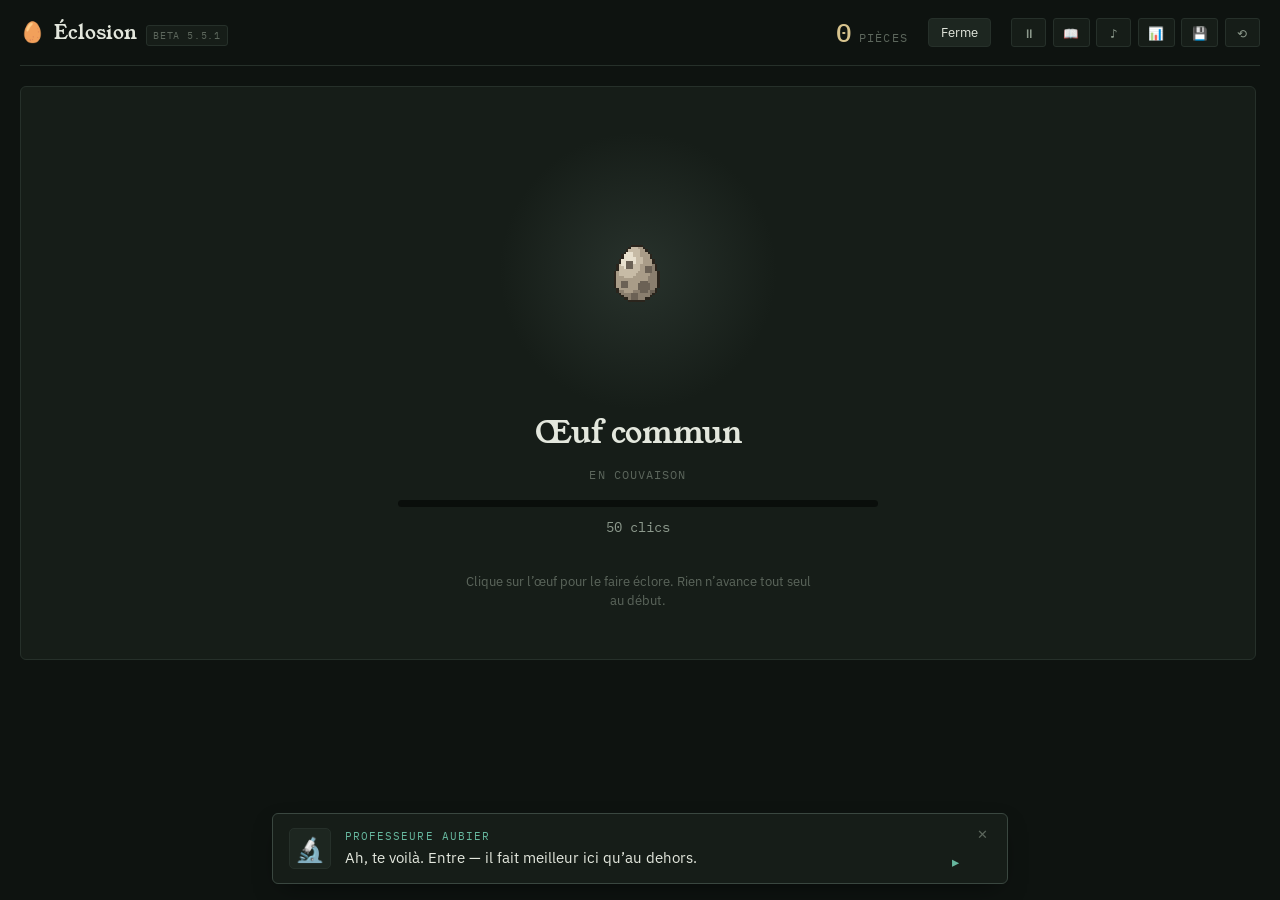
==== index.html @ 4e75d21d "Deux ecrans du mode dev refaits, pour de vrai — beta 5.5.1 Le marchand : l'etal etait un petit encar" ====
<!doctype html>
<html lang="fr">
<head>
<meta charset="utf-8">
<meta name="viewport" content="width=device-width, initial-scale=1">
<meta name="robots" content="noindex, nofollow">
<title>Éclosion</title>
<link rel="icon" href="data:image/svg+xml,<svg xmlns='http://www.w3.org/2000/svg' viewBox='0 0 100 100'><text y='.9em' font-size='90'>🥚</text></svg>">
<link rel="preconnect" href="https://fonts.googleapis.com">
<link rel="preconnect" href="https://fonts.gstatic.com" crossorigin>
<link rel="stylesheet" href="https://fonts.googleapis.com/css2?family=Young+Serif&family=IBM+Plex+Sans:wght@400;500;600&family=IBM+Plex+Mono:wght@400;500&display=swap">
<link rel="stylesheet" href="style.css">
</head>
<body>

<header class="topbar">
  <div class="brand">
    <span class="brand-mark" aria-hidden="true">🥚</span>
    <span class="brand-name">Éclosion</span>
    <span class="brand-version" id="version"></span>
  </div>

  <!-- Le marchand de sable : très visible, doré, à droite de la marque. Il ne paraît que le
       temps de son étal, avec le minuteur avant qu'il reparte. Un clic ouvre les offres. -->
  <button type="button" class="marchand-pastille" id="marchand-pastille" hidden></button>

  <div class="purse">
    <span class="purse-value" id="coins">0</span>
    <span class="purse-label">pièces</span>
    <span class="purse-rente" id="rente" hidden></span>
    <span class="purse-dust" id="hud-poussiere" hidden
          title="Poussière bleue — ce que rend une carte fondue"></span>
    <span class="purse-dust purse-dust-or" id="hud-poussiere-or" hidden
          title="Poussière dorée — ce que rend un chromatique fondu"></span>
  </div>

  <!-- LES DEUX VUES. La collection a quitté la colonne latérale : cent cinquante cases
       n'ont jamais eu leur place dans une colonne de vingt et un rem. -->
  <nav class="onglets" aria-label="Vues">
    <button type="button" class="onglet" data-vue="ferme" aria-pressed="true">Ferme</button>
    <button type="button" class="onglet" data-vue="dex" aria-pressed="false">Encyclopédie</button>
    <button type="button" class="onglet" data-vue="forge" aria-pressed="false" hidden>Forge</button>
    <button type="button" class="onglet" data-vue="ciel" aria-pressed="false" hidden>Constellation</button>
    <button type="button" class="onglet" data-vue="recettes" aria-pressed="false" hidden>Recettes</button>
  </nav>

  <button type="button" id="btn-asc" class="asc-call" hidden>Ascension</button>

  <div class="tools">
    <button type="button" id="btn-pause" class="tool" aria-pressed="false"
            title="Arrêter la ferme — rien ne pousse, rien ne se vend, rien ne couve">⏸</button>
    <!-- La vitesse est un outil de test : réservée au mode développeur, masquée au joueur. -->
    <button type="button" id="btn-speed" class="tool" title="Accélérer le temps (test)" hidden>×1</button>
    <!-- Le mode développeur (?userType=Dev) : outils d'administration, masqué au joueur. -->
    <button type="button" id="btn-dev" class="tool" title="Outils développeur" hidden>🛠</button>
    <button type="button" id="btn-tuto" class="tool" aria-pressed="true"
            title="Mode histoire — l'éteindre montre tout d'un coup, le rallumer rejoue les notes">📖</button>
    <button type="button" id="btn-sound" class="tool" title="Couper le son" aria-pressed="true">♪</button>
    <button type="button" id="btn-stat" class="tool" title="Statistiques">📊</button>
    <button type="button" id="btn-sav" class="tool" title="Sauvegarder ou restaurer la partie">💾</button>
    <button type="button" id="btn-reset" class="tool tool-danger" title="Effacer la partie">⟲</button>
  </div>
</header>

<!-- L'étal du marchand : une page complète, ouverte par la pastille. Trois échanges imagés, deux
     prises possibles. Le marchand et les objets sont des émojis en attendant leurs dessins. -->
<div id="marchand-etal" class="asc marchand" hidden>
  <div class="asc-box marchand-box" role="dialog" aria-modal="true" aria-labelledby="marchand-titre">
    <div class="asc-head">
      <h2 id="marchand-titre"><span class="marchand-emoji" aria-hidden="true">🧞</span> Marchand de sable</h2>
      <button type="button" class="asc-close" id="marchand-close" title="Fermer">✕</button>
    </div>
    <p class="marchand-sous">
      <span id="marchand-reste-achats"></span>
      <span class="marchand-sep">·</span>
      repart dans <span class="marchand-minuteur" id="marchand-minuteur"></span>
    </p>
    <div class="marchand-offres" id="marchand-offres"></div>
    <p class="marchand-pied">Tu ne peux en prendre que deux : la troisième part avec lui.</p>
  </div>
</div>

<div id="offline-note" class="offline-note" hidden></div>
<div id="pause-note" class="pause-note" hidden></div>

<!-- La boîte de dialogue de la professeure. En bas de l'écran, comme il se doit, et
     JAMAIS bloquante : le jeu continue derrière, on peut cliquer son œuf pendant qu'elle
     parle. Un clic n'importe où dans la boîte fait avancer d'une réplique. -->
<div id="dial" class="dial" hidden>
  <div class="dial-boite" id="dial-boite">
    <span class="dial-face" id="dial-face" aria-hidden="true"></span>
    <div class="dial-texte">
      <p class="dial-nom" id="dial-nom"></p>
      <p class="dial-dit" id="dial-dit"></p>
    </div>
    <span class="dial-suite" id="dial-suite" aria-hidden="true">▸</span>
    <button type="button" class="dial-passer" id="dial-passer" title="Passer">✕</button>
  </div>
</div>

<main class="stage-col">

  <section class="stage" aria-labelledby="stage-name">
    <button type="button" class="subject" id="subject">
      <span class="subject-glow" aria-hidden="true"></span>
      <!-- L'ÉTAT DE LA MAIN, dans le coin : combo (avec compteur) ou calme. Laisse passer le
           clic vers la bête, et se cache quand ni l'un ni l'autre n'est actif. -->
      <span class="subject-etat" id="subject-etat" aria-hidden="true" hidden></span>
      <!-- LE FOND DE LA BÊTE EN SCÈNE. Sous le halo et sous la bête, au-dessus de rien d'autre :
           il ne doit pas manger un sprite de 32 px, c'est la contrainte qui lui a donné sa
           forme. Vide et caché tant que la bête n'en a pas. -->
      <span class="fond" id="stage-fond" aria-hidden="true" hidden></span>
      <span class="subject-scale"><span class="subject-glyph" id="stage-glyph">🥚</span></span>
    </button>

    <h1 class="subject-name" id="stage-name">Œuf</h1>
    <p class="subject-meta" id="stage-meta">en couvaison</p>

    <!-- LES TROIS AXES D'UNE BÊTE. Son âge, son niveau et sa taille montent séparément et ne
         s'obtiennent pas de la même façon : une colonne chacun, un intitulé chacun. Avant,
         les trois tenaient dans une seule ligne à points où « enfant énorme » soudait l'âge
         et la taille en un seul mot. -->
    <div class="axes" id="stage-axes" hidden>
      <div class="axe" id="axe-age">
        <span class="axe-nom">âge</span>
        <span class="axe-val" id="axe-age-val"></span>
        <span class="axe-plus" id="axe-age-plus"></span>
      </div>
      <div class="axe" id="axe-niv">
        <span class="axe-nom">niveau</span>
        <span class="axe-val" id="axe-niv-val"></span>
        <span class="axe-plus" id="axe-niv-plus"></span>
      </div>
      <div class="axe" id="axe-taille">
        <span class="axe-nom">taille</span>
        <span class="axe-val" id="axe-taille-val"></span>
        <span class="axe-plus" id="axe-taille-plus"></span>
      </div>
    </div>

    <!-- LE BONHEUR de la bête en scène, et la frénésie qu'elle offre. Une ligne, pas une
         colonne : ce n'est pas un quatrième axe de sa valeur, c'est ce qu'il y a entre elle
         et toi. -->
    <div class="joie" id="stage-joie" hidden>
      <span class="joie-coeur" aria-hidden="true">♥</span>
      <span class="joie-nom">bonheur</span>
      <span class="joie-bar"><i id="joie-fill"></i></span>
      <span class="joie-n" id="joie-n"></span>
      <span class="joie-fren" id="joie-fren" hidden></span>
    </div>

    <div class="stage-bar" role="presentation"><i id="stage-fill"></i></div>
    <!-- La barre ne remplit pas toujours le même axe : l'étiquette dit lequel. -->
    <p class="timer-ligne">
      <span class="timer-axe" id="timer-axe" hidden></span>
      <span class="stage-timer" id="stage-timer"></span>
    </p>
    <p class="stage-boost" id="stage-boost"></p>

    <div class="stage-acts" id="stage-acts"></div>
    <p class="stage-hint" id="stage-hint"></p>
  </section>

  <section class="strip-wrap" aria-label="Tes œufs et tes créatures">
    <div class="strip-groupe">
      <div class="strip-titre">
        <h2>Enclos</h2>
        <span id="compte-pen"></span>
        <div class="strip-tri" id="strip-tri">
          <span class="strip-tri-mot">trier</span>
          <div class="tri" id="tri" role="group" aria-label="Ordre de l’enclos">
            <button type="button" class="tri-opt" data-tri="arrivee">arrivée</button>
            <button type="button" class="tri-opt" data-tri="rarete">rareté</button>
            <button type="button" class="tri-opt" data-tri="age">âge</button>
          </div>
        </div>
      </div>
      <div class="strip" id="strip-pen"></div>
    </div>

    <div class="strip-groupe">
      <div class="strip-titre">
        <h2>Couvaison</h2>
        <span id="compte-incub"></span>
        <!-- IL VIT SUR LA BANDE DE COUVAISON, pas dans la boutique : c'est l'ordre de la FILE
             qu'il règle — lequel des œufs en réserve part le premier quand une case se libère.
             Le mettre en boutique aurait été le ranger avec ce qu'on achète, alors qu'il parle
             de ce qui attend. Même place et même forme que le tri de l'enclos. -->
        <div class="strip-tri" id="strip-tri-oeuf">
          <span class="strip-tri-mot">trier</span>
          <div class="tri" id="tri-oeuf" role="group" aria-label="Ordre de la file des œufs">
            <button type="button" class="tri-opt" data-tri="arrivee">arrivée</button>
            <button type="button" class="tri-opt" data-tri="rarete">rareté</button>
          </div>
        </div>
      </div>
      <div class="strip" id="strip-incub"></div>
    </div>

    <p class="strip-meta" id="strip-meta" hidden></p>
  </section>

  <!-- L'album vit sous les enclos, pas dans la colonne latérale : c'est le prolongement de la
       ferme — ce que les bêtes deviennent — et non un réglage qu'on consulte une fois. -->
  <section class="panel panel-album" id="panel-album" hidden>
    <div class="panel-head">
      <button type="button" class="panel-plier" data-plie="album"><span class="plier">▾</span>
        <h2>Album</h2></button>
      <span class="panel-meta" id="album-meta"></span>
    </div>
    <p class="panel-intro" id="album-intro"></p>
    <div class="album" id="album"></div>
  </section>

  <p class="foot" id="foot">Prototype jetable — sauvegarde locale, aucun compte, aucun serveur.
     <b>Barre espace</b> pour cliquer sans la souris. Les créatures sont des emoji en
     attendant les vrais dessins.</p>

</main>

<aside class="side">

  <section class="panel" id="panel-boutique">
    <div class="panel-head">
      <button type="button" class="panel-plier" data-plie="boutique"><span class="plier">▾</span>
        <h2>Boutique</h2></button>
    </div>
    <ul class="shop" id="shop"></ul>
  </section>

  <section class="panel" id="panel-autos">
    <div class="panel-head">
      <button type="button" class="panel-plier" data-plie="autos"><span class="plier">▾</span>
        <h2>Améliorations</h2></button>
      <div class="tri" id="achat" role="group" aria-label="Combien de niveaux acheter d’un coup">
        <button type="button" class="tri-opt" data-achat="1">×1</button>
        <button type="button" class="tri-opt" data-achat="10">×10</button>
        <button type="button" class="tri-opt" data-achat="100">×100</button>
        <button type="button" class="tri-opt" data-achat="max">max</button>
      </div>
    </div>
    <ul class="shop" id="autos"></ul>
  </section>

  <!-- LES PRIMES. Des achats uniques, en petites cases : elles s'allument dès qu'on a de
       quoi, et ne disent jamais deux fois la même chose. -->
  <section class="panel" id="panel-primes" hidden>
    <div class="panel-head">
      <button type="button" class="panel-plier" data-plie="primes"><span class="plier">▾</span>
        <h2>Primes</h2></button>
      <span id="primes-meta"></span>
      <button type="button" class="primes-voir" id="primes-voir" aria-pressed="false"></button>
    </div>
    <div class="primes" id="primes"></div>
    <p class="primes-vide" id="primes-vide" hidden></p>
    <!-- LA FAVEUR EN ATTENTE. Une seule rangée, sous la grille : trois cartes ne tiennent pas
         dans une case de quatre centimètres, et le tirage n'est pas une prime de plus — il ne
         s'épuise jamais, donc il ne doit pas occuper une des cinq places. -->
    <button type="button" class="faveur-mise" id="faveur-mise" hidden></button>
  </section>

  <!-- LA PENSION. Deux bêtes désignées, une attente, un œuf. Les parents gardent leur enclos
       et cessent de rapporter : c'est là qu'est le prix. -->
  <section class="panel" id="panel-pension" hidden>
    <div class="panel-head">
      <button type="button" class="panel-plier" data-plie="pension"><span class="plier">▾</span>
        <h2>Pension</h2></button>
    </div>
    <div class="pension" id="pension"></div>
  </section>

  <section class="panel" id="panel-reglages" hidden>
    <div class="panel-head">
      <button type="button" class="panel-plier" data-plie="reglages"><span class="plier">▾</span>
        <h2>Réglages de la ferme</h2></button>
    </div>

    <div class="config" id="cfg-acheteur" hidden>
      <p class="config-step"><span class="step-n">1</span> L'acheteur remplit</p>
      <div class="cond" id="reg-acheteur"></div>
    </div>

    <div class="config" id="cfg-evolution" hidden>
      <p class="config-step"><span class="step-n">2</span> L'évolution fait monter</p>
      <div class="cond" id="reg-evolution"></div>
    </div>

    <div class="config" id="cfg-marchand" hidden>
      <p class="config-step"><span class="step-n">3</span> Le marchand vend</p>
      <div class="cond" id="reg-vente"></div>

      <div class="cond-bloc" id="cond-taille" hidden>
        <div class="cond" id="reg-taille"></div>
      </div>

    </div>
  </section>

</aside>

<!-- L'ENCYCLOPÉDIE, en pleine page. À gauche une carte par lignée, à droite la fiche de celle
     qu'on regarde : on ne quitte plus la liste pour lire, et on ne perd plus sa place. -->
<section id="vue-dex" class="dex" hidden aria-label="Encyclopédie">
  <div class="dex-liste">
    <div class="dex-tete">
      <span class="dex-meta" id="coll-meta"></span>
      <div class="dex-filtres" id="dex-filtres"></div>
    </div>
    <div class="collection" id="collection"></div>
  </div>
  <div class="dex-fiche">
    <h2 id="ency-title"></h2>
    <p class="sav-dit" id="ency-dit"></p>
    <div class="ency" id="ency"></div>
  </div>
</section>

<!-- L'ATELIER DE FORGE, en pleine page. Un groupe par mariage possible : ce qui entre à
     gauche, ce qui sort à droite, le prix sur le bouton. Six cartes côte à côte n'entrent pas
     dans une colonne de vingt et un rem — c'est la même raison qui a sorti l'encyclopédie. -->
<section id="vue-forge" class="forge" hidden aria-label="Atelier de forge">
  <div class="forge-tete">
    <h2>L'atelier de forge</h2>
    <p class="forge-dit" id="forge-dit"></p>
    <!-- Deux poussières : la bleue, tout-venant, et la dorée, celle des chromatiques. -->
    <div class="forge-poussieres">
      <span class="forge-poussiere" id="forge-poussiere" title="Poussière bleue — ce que rend une carte fondue"></span>
      <span class="forge-poussiere forge-poussiere-or" id="forge-poussiere-or" title="Poussière dorée — ce que rend un chromatique fondu"></span>
    </div>
  </div>
  <!-- Le plan de travail n'existe qu'une fois une carte désignée : trois places, une flèche,
       et ce qui sortira. Il montre le résultat AVANT de le fabriquer — une teinte se dilue
       dans une fusion, et rien ne se défait. -->
  <div class="forge-plan" id="forge-plan" hidden></div>
  <div class="forge-grille" id="forge-grille"></div>
</section>

<!-- UN CARREFOUR. Trois routes côte à côte, et un moment où le jeu s'arrête pour demander :
     une prime à choix n'entre pas dans une case de la grille des cinq. -->
<div id="carrefour" class="asc" hidden>
  <div class="asc-box carrefour-box" role="dialog" aria-modal="true" aria-labelledby="carrefour-titre">
    <div class="asc-head">
      <h2 id="carrefour-titre"></h2>
      <button type="button" class="asc-close" id="carrefour-close" title="Plus tard">✕</button>
    </div>
    <p class="asc-jalon" id="carrefour-dit"></p>
    <div class="carrefour-routes" id="carrefour-routes"></div>
  </div>
</div>

<!-- LA CONSTELLATION. Le tronc à gauche, en colonne : c'est un chemin, il se lit de bas en
     haut. Les branches à droite, chacune s'ouvrant au rang qu'elle demande. -->
<section id="vue-ciel" class="ciel" hidden aria-label="Constellation">
  <div class="ciel-tete">
    <h2>La constellation</h2>
    <span class="ciel-jetons" id="ciel-jetons"></span>
    <!-- LA REPRISE. Elle ne rend pas les choix gratuits, elle les rend révisables : on retrouve
         ses jetons à l'unité près et tous les nœuds redeviennent à prendre. -->
    <button type="button" class="ciel-reprendre" id="ciel-reprendre" hidden></button>
  </div>
  <!-- L'ARBRE ET SA CARTE. Chaque nœud de branche s'accroche au tronc EXACTEMENT au rang qu'il
       exige : la géométrie porte la règle, et « La pension demande le rang 8 » se voit avant de
       se lire. Un clic sur une étoile ne l'achète pas — il ouvre la carte, à côté, qui dit ce
       qu'elle fait et propose de la prendre. Une dépense définitive ne se prend pas d'un doigt
       qui glissait. -->
  <div class="ciel-plan">
    <div class="ciel-arbre" id="ciel-arbre"></div>
    <aside class="ciel-carte" id="ciel-carte" hidden aria-label="Détail de l’étoile">
      <button type="button" class="ciel-carte-x" id="ciel-carte-x" title="Fermer">✕</button>
      <div class="ciel-carte-tete">
        <span class="ciel-carte-glyphe" id="ciel-carte-glyphe"></span>
        <h3 class="ciel-carte-nom" id="ciel-carte-nom"></h3>
        <p class="ciel-carte-axe" id="ciel-carte-axe"></p>
      </div>
      <p class="ciel-carte-dit" id="ciel-carte-dit"></p>
      <p class="ciel-carte-effet" id="ciel-carte-effet" hidden></p>
      <div class="ciel-carte-pied">
        <span class="ciel-carte-prix" id="ciel-carte-prix"></span>
        <button type="button" class="ciel-carte-prendre" id="ciel-carte-prendre"></button>
      </div>
    </aside>
  </div>
  <!-- LE PIED D'ASCENSION. Il ne paraît qu'au saut, ouvert par le bouton Ascension : c'est là
       qu'on dépense ses jetons dans la constellation, et que Ascensionner réinitialise la ferme.
       Hors du saut, la vue n'est qu'une consultation. -->
  <div class="ciel-asc" id="ciel-asc" hidden>
    <p class="ciel-asc-dit" id="ciel-asc-dit"></p>
    <button type="button" class="ciel-asc-go" id="ciel-asc-go">Ascensionner</button>
  </div>
</section>

<!-- LE CARNET DES RECETTES, en pleine page. Il n'apparaît qu'avec la première recette apprise,
     et ne montre que les acquises — jamais un total ni une case vide, qui trahiraient qu'il en
     reste. Chaque entrée dit le couple et les chances ; la créature au bout ne se montre que si
     on l'a déjà découverte. -->
<section id="vue-recettes" class="recettes" hidden aria-label="Carnet des recettes">
  <div class="recettes-tete">
    <h2>Le carnet des recettes</h2>
    <p class="recettes-dit" id="recettes-dit"></p>
  </div>
  <div class="recettes-liste" id="recettes-liste"></div>
</section>

<!-- L'ascension n'a plus d'écran à elle : le bouton Ascension ouvre la constellation en mode
     saut (voir #vue-ciel et son pied #ciel-asc). On n'y choisit plus de créatures — on y investit
     ses jetons, puis on valide. -->

<!-- LES STATISTIQUES. Le contenu se fabrique en JS depuis une table : ajouter un compteur
     est une ligne, et la mise en page suit toute seule. -->
<div id="statistiques" class="asc" hidden>
  <div class="asc-box" role="dialog" aria-modal="true" aria-labelledby="stat-title">
    <div class="asc-head">
      <h2 id="stat-title">Statistiques</h2>
      <button type="button" class="asc-close" id="stat-close" title="Fermer">✕</button>
    </div>
    <p class="sav-dit">Ces compteurs comptent la vie de ce fichier, pas la partie en cours :
      l’ascension efface la ferme, jamais la mémoire.</p>
    <div class="stats" id="stats"></div>

    <div class="stats-titre stats-titre-tro">
      <span>Trophées</span><span class="trophees-meta" id="trophees-meta"></span>
    </div>
    <p class="sav-dit">Certains disent où va le jeu. Les autres ne se voient qu’une fois
      décrochés — les annoncer les tuerait.</p>
    <div class="trophees" id="trophees"></div>
  </div>
</div>

<!-- LA SAUVEGARDE. La partie ne vit que dans le stockage local d'un navigateur : la vider,
     changer de machine ou ouvrir en navigation privée l'efface sans retour, et c'est la seule
     catastrophe du jeu qui ne se rattrape pas. Cet écran est le seul qui la répare. -->
<div id="sauvegarde" class="asc" hidden>
  <div class="asc-box" role="dialog" aria-modal="true" aria-labelledby="sav-title">
    <div class="asc-head">
      <h2 id="sav-title">Sauvegarde</h2>
      <button type="button" class="asc-close" id="sav-close" title="Fermer">✕</button>
    </div>

    <section class="asc-sec">
      <h3>Garder une copie</h3>
      <p class="sav-dit">Ta partie ne vit que dans ce navigateur. Vider ses données, changer de
        machine ou l’ouvrir en navigation privée l’efface sans retour.</p>
      <p class="sav-resume" id="sav-etat"></p>
      <div class="sav-actes">
        <button type="button" class="asc-go" id="sav-fichier">Télécharger le fichier</button>
        <button type="button" class="sav-second" id="sav-copier">Copier le texte</button>
      </div>
    </section>

    <section class="asc-sec">
      <h3>Restaurer</h3>
      <p class="asc-warn">⚠ Remplace ta partie actuelle, qui sera perdue.</p>
      <div class="sav-actes">
        <input type="file" id="sav-choix" accept=".json,application/json">
      </div>
      <p class="sav-dit">…ou colle ici le texte d’une sauvegarde :</p>
      <textarea id="sav-colle" class="sav-colle" rows="3" spellcheck="false"></textarea>
      <!-- Ce que le fichier contient, AVANT d'écraser quoi que ce soit : c'est la seule
           protection contre la restauration du mauvais fichier. -->
      <p class="sav-resume" id="sav-resume"></p>
      <div class="sav-actes">
        <button type="button" class="asc-go" id="sav-go" disabled>Restaurer</button>
      </div>
    </section>
  </div>
</div>

<!-- ── LE PANNEAU DÉVELOPPEUR ── outils d'administration, ouvert par le bouton 🛠 en mode dev -->
<div id="dev-panel" class="asc" hidden>
  <div class="asc-box" role="dialog" aria-modal="true" aria-labelledby="dev-title">
    <div class="asc-head">
      <h2 id="dev-title">🛠 Outils développeur</h2>
      <button type="button" class="asc-close" id="dev-close" title="Fermer">✕</button>
    </div>

    <section class="asc-sec">
      <h3>Ascension</h3>
      <p class="sav-dit">Créditer des jetons pour tester la constellation, ou récupérer ceux déjà investis.</p>
      <div class="sav-actes">
        <button type="button" class="sav-second" id="dev-jetons-10">+10 jetons</button>
        <button type="button" class="sav-second" id="dev-jetons-100">+100 jetons</button>
        <button type="button" class="asc-go" id="dev-jetons-rendre">Récupérer les jetons investis</button>
      </div>
    </section>

    <section class="asc-sec">
      <h3>Marchand de sable</h3>
      <p class="sav-dit">Le faire venir tout de suite pour tester ses offres, ou le renvoyer.</p>
      <div class="sav-actes">
        <button type="button" class="asc-go" id="dev-marchand-venir">Faire venir</button>
        <button type="button" class="sav-second" id="dev-marchand-partir">Renvoyer</button>
      </div>
    </section>

    <section class="asc-sec">
      <h3>Sauvegarde</h3>
      <p class="sav-dit">Voir et modifier champ par champ ce qui est stocké dans le localStorage.</p>
      <div class="sav-actes">
        <button type="button" class="asc-go" id="dev-save-ouvrir">Ouvrir l’éditeur de sauvegarde</button>
      </div>
    </section>
  </div>
</div>

<!-- ── L'ÉDITEUR DE SAUVEGARDE ── un écran à champs, ouvert depuis le panneau développeur -->
<div id="dev-save-panel" class="asc" hidden>
  <div class="asc-box dev-save-box" role="dialog" aria-modal="true" aria-labelledby="dev-save-title">
    <div class="asc-head">
      <h2 id="dev-save-title">💾 Éditeur de sauvegarde</h2>
      <button type="button" class="asc-close" id="dev-save-close" title="Fermer">✕</button>
    </div>
    <p class="asc-warn">⚠ « Appliquer » écrit ces champs dans le localStorage et recharge la page.</p>

    <div class="champ-ajout">
      <input type="text" id="dev-champ-cle" class="champ-cle-saisie" placeholder="nom du champ" spellcheck="false">
      <button type="button" class="sav-second" id="dev-champ-ajouter">Ajouter un champ</button>
    </div>

    <div id="dev-save-champs" class="dev-save-champs"></div>

    <p class="sav-resume" id="dev-editeur-etat"></p>
    <div class="sav-actes">
      <button type="button" class="sav-second" id="dev-editeur-relire">Relire depuis le jeu</button>
      <button type="button" class="asc-go" id="dev-editeur-appliquer">Appliquer</button>
    </div>
  </div>
</div>

<div id="fx" class="fx" aria-hidden="true"></div>

<script src="constantes.js"></script>
<script src="game.js"></script>
</body>
</html>
---- style.css ----
/* Éclosion — jalon 0
   Thème unique assumé : la pièce d'incubation. Sombre, chaud aux endroits vivants.
   L'écran a un seul sujet à la fois — l'animal — et tout le reste lui laisse la place. */

:root {
  --ground:   #0E1310;
  --surface:  #161D18;
  --raised:   #1D2620;
  --sunken:   #0A0E0B;
  --ink:      #E3E7DD;
  --soft:     #8C998C;
  --faint:    #5C665C;
  --rule:     #26302A;
  --rule-hi:  #3A4740;
  /* L'or est RÉSERVÉ aux mythiques et aux prodiges. S'en servir pour une jauge ou un prix
     viderait le code de rareté de son sens — c'est ce qui se passait. */
  --amber:    #E4A63E;
  --amber-dim:#5A4218;
  --coin:     #D8C48E;   /* la monnaie : chaude, mais ce n'est pas l'or des mythiques */
  --good:     #79B36A;   /* une vente rentable */
  --accent:   #66B79E;   /* progression, sélection, focus — le vert de la vie */
  --jade:     #66B79E;
  --jade-dim: #1B3A32;
  --red:      #C9705C;

  /* la hiérarchie des lignées : neutre, bleu, violet, or, lumière.
     La merveilleuse ne prend pas une couleur de plus : elle prend la seule chose qui soit
     au-dessus de l’or sur un fond sombre, la clarté. C’est aussi la seule dont le nom porte
     un halo — le rang le plus haut du jeu ne se lit pas, il se voit. */
  --r-commune:     #8C998C;
  --r-rare:        #6BA4D8;
  --r-epique:      #B07BD8;
  --r-mythique:    #E4A63E;
  --r-merveilleuse:#F6F1E3;

  --f-ui:   "IBM Plex Sans", "Segoe UI", system-ui, sans-serif;
  --f-num:  "IBM Plex Mono", "Cascadia Mono", Consolas, monospace;
  --f-name: "Young Serif", Georgia, serif;
}

* { box-sizing: border-box; }

/* Une classe qui pose `display` bat la règle `[hidden]` du navigateur, et l'élément reste
   visible alors que le JS le croit caché. C'est ce qui affichait l'écran d'ascension
   par-dessus tout le jeu en permanence, et le réglage de taille sans mangeoire. Un `hidden`
   doit cacher, quelle que soit la classe posée à côté. */
[hidden] { display: none !important; }

/* RIEN N'EST SÉLECTIONNABLE. Un clicker se martèle : deux clics rapides au même endroit
   surlignaient le texte en bleu, et un glisser sur une carte de l'album attrapait sa
   légende au lieu de la carte. Il n'y a rien à copier dans ce jeu.

   Le contour de focus, lui, reste — c'est la seule façon de jouer au clavier, et il ne
   s'affiche qu'au clavier grâce à :focus-visible. */
html {
  -webkit-user-select: none;
  user-select: none;
  -webkit-tap-highlight-color: transparent;
}

body {
  margin: 0;
  min-height: 100vh;
  background: var(--ground);
  color: var(--ink);
  font-family: var(--f-ui);
  font-size: 15px;
  line-height: 1.55;
  -webkit-font-smoothing: antialiased;

  /* Mise en page « application » : le document ne défile pas, seules les deux colonnes
     défilent en interne. Sans ça, la barre espace fait défiler la page au lieu de cliquer —
     ce qui rend le martèlement au clavier impraticable. */
  height: 100vh;
  overflow: hidden;
  display: grid;
  grid-template-columns: minmax(0, 1fr) 21rem;
  /* Une rangée par bandeau. Ils partageaient la case `note`, et la grille — contrairement à
     une colonne flex — laisse volontiers deux éléments se superposer : la note ambre du
     tutoriel recouvrait entièrement le résumé d'absence, qui est pourtant la seule trace de
     ce qui s'est passé pendant des heures. Une rangée dont l'élément est `hidden` reste à
     zéro, donc rien ne bouge quand un seul des deux bandeaux est là. */
  grid-template-rows: auto auto minmax(0, 1fr);
  grid-template-areas:
    "top  top"
    "note note"
    "main side";
  gap: 0 1.5rem;
  padding: 0 1.25rem 1rem;
}

@media (max-width: 62rem) {
  body {
    height: auto;
    overflow: visible;
    grid-template-columns: minmax(0, 1fr);
    grid-template-rows: none;
    grid-template-areas: "top" "note" "main" "side";
    padding-bottom: 2rem;
  }
  .stage-col, .side { overflow: visible; }
}

/* ── LES ÉCRANS BAS ────────────────────────────────────────────────────────────
   La seule rupture existante regardait la LARGEUR, alors qu'un portable est large et bas :
   1366 × 768 tient les deux colonnes sans peine et manque de deux cents pixels en hauteur.
   Ce qui déborde n'est donc pas la grille, c'est la scène — l'œuf seul y prend un quart de
   l'écran — et la colonne latérale, qui empile six panneaux.

   Deux crans, et rien qui disparaisse sans raison : on resserre les marges et on rétrécit le
   sujet, qui est le seul élément dont la taille est arbitraire. Le texte, lui, ne bouge
   qu'au second cran. */
@media (max-height: 52rem) {
  body { padding: 0 1rem 0.6rem; }
  .topbar { padding: 0.5rem 0; gap: 0.9rem; }
  .purse-value { font-size: 1.25rem; }
  .stage-col, .side { padding-top: 0.75rem; gap: 0.75rem; }
  .stage { padding: 1.1rem 1.25rem 0.9rem; gap: 0.45rem; }
  .subject { min-height: clamp(6.5rem, 20vh, 11rem); }
  .subject-glow { width: clamp(7rem, 22vh, 12rem); }
  .subject-name { font-size: clamp(1.15rem, 3vw, 1.5rem); }
  .strip-wrap { padding: 0.65rem 0.8rem 0.55rem; gap: 0.6rem; }
  .strip { max-height: 9rem; }
  .panel { padding: 0.7rem 0.85rem 0.8rem; }
  .panel-head { padding-bottom: 0.45rem; margin-bottom: 0.6rem; }
  .foot { display: none; }        /* du texte sur le prototype, pas sur le jeu */
}

@media (max-height: 40rem) {
  .stage { padding: 0.7rem 1rem 0.6rem; gap: 0.35rem; }
  .subject { min-height: clamp(5rem, 16vh, 8rem); }
  .subject-glow { width: clamp(5.5rem, 18vh, 9rem); }
  .subject-name { font-size: 1.15rem; }
  .stage-boost, .stage-hint { font-size: 0.68rem; }
  .axe { padding: 0.35rem 0.25rem 0.4rem; }
  .strip { max-height: 6.5rem; }
  .stage-acts { margin-top: 0.35rem; }
}

/* ── barre du haut ───────────────────────────── */
.topbar {
  grid-area: top;
  position: sticky;
  top: 0;
  z-index: 20;
  background: var(--ground);
  border-bottom: 1px solid var(--rule);
  display: flex;
  align-items: center;
  gap: 1.25rem;
  padding: 0.8rem 0;
  flex-wrap: wrap;
}
.brand { display: flex; align-items: baseline; gap: 0.55rem; }
.brand-mark { font-size: 1.25rem; line-height: 1; }
.brand-name { font-family: var(--f-name); font-size: 1.2rem; }
.brand-version {
  font-family: var(--f-num); font-size: 0.62rem; letter-spacing: 0.08em;
  text-transform: uppercase; color: var(--faint);
  background: var(--surface); border: 1px solid var(--rule); border-radius: 3px;
  padding: 0.12rem 0.4rem; white-space: nowrap;
}
.purse { margin-left: auto; display: flex; align-items: baseline; gap: 0.45rem; }
.purse-value {
  font-family: var(--f-num); font-size: 1.6rem; font-weight: 500;
  color: var(--coin); font-variant-numeric: tabular-nums;
}
.purse-label {
  font-family: var(--f-num); font-size: 0.72rem; text-transform: uppercase;
  letter-spacing: 0.1em; color: var(--faint);
}
/* la rente : discrète, mais de la couleur des pièces — c'est bien de l'argent qui tombe */
.purse-rente {
  font-family: var(--f-num); font-size: 0.8rem;
  color: var(--coin); opacity: 0.75; font-variant-numeric: tabular-nums;
}
/* les deux poussières, toujours lisibles : la bleue à sa teinte, la dorée à l'ambre des prodiges */
.purse-dust {
  font-family: var(--f-num); font-size: 0.8rem;
  color: var(--soft); font-variant-numeric: tabular-nums;
}
.purse-dust-or { color: var(--amber); }

/* ── LE MARCHAND DE SABLE ── une pastille dorée, impossible à manquer, à droite de la marque */
.marchand-pastille {
  margin-left: 0.6rem; font-family: var(--f-num); font-size: 0.82rem; font-weight: 600;
  color: #201705; background: var(--amber); border: 1px solid var(--amber);
  border-radius: 999px; padding: 0.2rem 0.7rem; cursor: pointer; white-space: nowrap;
  box-shadow: 0 0 12px rgba(228, 166, 62, 0.5); animation: marchand-halo 2s ease-in-out infinite;
}
.marchand-pastille:hover { filter: brightness(1.08); }
@keyframes marchand-halo {
  0%, 100% { box-shadow: 0 0 8px rgba(228, 166, 62, 0.4); }
  50%      { box-shadow: 0 0 16px rgba(228, 166, 62, 0.7); }
}
/* La page du marchand — une modale (.asc) bordée d'ambre, avec une carte imagée par échange */
.marchand-box { border-color: var(--amber); max-width: 34rem; }
.marchand-emoji { font-size: 1.3rem; }
.marchand .asc-head h2 { color: var(--amber); display: flex; align-items: center; gap: 0.5rem; }
.marchand-sous {
  margin: 0 0 0.4rem; font-family: var(--f-num); font-size: 0.78rem; color: var(--soft);
  font-variant-numeric: tabular-nums;
}
.marchand-sep { opacity: 0.5; margin: 0 0.35rem; }
.marchand-minuteur { color: var(--amber); }
.marchand-offres { display: flex; flex-direction: column; gap: 0.6rem; margin-top: 0.4rem; }
.marchand-offre {
  display: grid; grid-template-columns: 1fr auto 1fr; align-items: center; gap: 0.6rem;
  background: var(--sunken); border: 1px solid var(--rule); border-radius: 6px;
  padding: 0.7rem 1rem; cursor: pointer;
}
.marchand-offre:hover:not(:disabled) { border-color: var(--amber); }
.marchand-offre:disabled { opacity: 0.4; cursor: default; }
.marchand-offre.pris { opacity: 0.5; }
.echange-cote { display: flex; align-items: center; gap: 0.45rem; }
.echange-cote.paie  { justify-content: flex-end; color: var(--soft); }
.echange-cote.gagne { justify-content: flex-start; color: var(--ink); font-weight: 600; }
.echange-icone { font-size: 1.5rem; line-height: 1; }
.echange-montant { font-family: var(--f-num); font-size: 1rem; font-variant-numeric: tabular-nums; }
.echange-fleche { font-size: 1.2rem; color: var(--amber); }
.marchand-pied { margin: 0.9rem 0 0; font-size: 0.72rem; color: var(--faint); font-style: italic; }

/* L'éditeur de sauvegarde — un champ par clé : nom, valeur éditable, retrait */
.dev-save-box { max-width: 40rem; }
.champ-ajout { display: flex; gap: 0.5rem; margin: 0.6rem 0; }
.champ-cle-saisie {
  flex: 1; font-family: var(--f-num); font-size: 0.85rem; color: var(--ink);
  background: var(--sunken); border: 1px solid var(--rule); border-radius: 4px; padding: 0.4rem 0.6rem;
}
.dev-save-champs { display: flex; flex-direction: column; gap: 0.4rem; max-height: 50vh; overflow-y: auto; }
.champ-save { display: grid; grid-template-columns: 9rem 1fr auto; gap: 0.5rem; align-items: start; }
.champ-save.gros { align-items: stretch; }
.champ-cle {
  font-family: var(--f-num); font-size: 0.82rem; color: var(--amber);
  padding-top: 0.45rem; word-break: break-word;
}
.champ-val {
  font-family: var(--f-num); font-size: 0.85rem; color: var(--ink);
  background: var(--sunken); border: 1px solid var(--rule); border-radius: 4px; padding: 0.4rem 0.6rem;
  width: 100%; box-sizing: border-box; font-variant-numeric: tabular-nums; resize: vertical;
}
.champ-retirer {
  font-size: 0.8rem; color: var(--faint); background: none; border: 1px solid var(--rule);
  border-radius: 4px; padding: 0.3rem 0.5rem; cursor: pointer;
}
.champ-retirer:hover { color: var(--danger, #C46); border-color: currentColor; }

.tools { display: flex; gap: 0.4rem; }
.tool {
  font-family: var(--f-num); font-size: 0.78rem;
  background: var(--surface); color: var(--soft);
  border: 1px solid var(--rule); border-radius: 3px;
  padding: 0.35rem 0.6rem; cursor: pointer; min-width: 2.2rem;
}
.tool:hover { border-color: var(--rule-hi); color: var(--ink); }
.tool[aria-pressed="false"]:not(#btn-pause) { color: var(--faint); text-decoration: line-through; }
.tool-danger:hover { border-color: var(--red); color: var(--red); }

/* ── bandeau retour ──────────────────────────── */
.offline-note {
  grid-area: note;
  display: flex; align-items: flex-start; gap: 0.8rem;
  background: var(--jade-dim);
  border-left: 3px solid var(--jade);
  padding: 0.7rem 1rem;
  margin-top: 1.25rem;
  font-size: 0.85rem;
}
.offline-note > span { flex: 1; min-width: 0; }
/* la croix est discrète mais atteignable : le bandeau reste sinon jusqu'au rechargement */
.note-x {
  flex: none; background: none; border: none; cursor: pointer;
  color: var(--soft); font-size: 0.9rem; line-height: 1; padding: 0.1rem 0.3rem;
}
.note-x:hover { color: var(--ink); }
.offline-note b { color: var(--jade); font-weight: 500; }

/* ── le mode histoire : la boîte de dialogue ─────────────────────────────
   En bas de l'écran, posée par-dessus le jeu mais SANS le bloquer : la ferme tourne derrière,
   et l'œuf reste cliquable pendant que la professeure parle. C'est la différence entre être
   accompagné et être retenu.

   Elle est `fixed` et non dans la grille : la grille défile en interne, et une boîte de
   dialogue qui disparaît quand on descend d'un cran ne sert à rien. */
.dial {
  position: fixed; left: 0; right: 0; bottom: 0; z-index: 40;
  display: flex; justify-content: center;
  padding: 0 1rem 1rem;
  pointer-events: none;                   /* seul le cadre reçoit les clics */
}
.dial-boite {
  pointer-events: auto;
  width: min(46rem, 100%);
  display: flex; align-items: flex-start; gap: 0.9rem;
  background: var(--surface);
  border: 1px solid var(--rule-hi);
  border-radius: 6px;
  padding: 0.85rem 1rem;
  cursor: pointer;
  box-shadow: 0 0.6rem 1.6rem -0.6rem rgba(0, 0, 0, 0.55);
  animation: dial-monte 0.22s ease-out;
}
.dial-boite:hover { border-color: var(--accent); }
/* Une réplique qui attend un geste ne se clique pas : la boîte cesse d'inviter au clic, et son
   repère cesse d'être un chevron « suite » pour devenir un point d'attente. */
.dial-boite.tient { cursor: default; border-color: var(--amber); }
.dial-boite.tient:hover { border-color: var(--amber); }
.dial-boite.tient .dial-suite { color: var(--amber); }
@keyframes dial-monte { from { transform: translateY(0.5rem); opacity: 0; } }
@media (prefers-reduced-motion: reduce) { .dial-boite { animation: none; } }

/* La place du portrait. Le glyphe la tient exactement comme un emoji tient celle d'une
   créature : le jour où le dessin arrive, l'image prend sa place sans rien changer d'autre. */
.dial-face {
  flex: none; width: 2.6rem; height: 2.6rem;
  display: grid; place-items: center;
  font-size: 1.5rem; line-height: 1;
  background: var(--raised);
  border: 1px solid var(--rule);
  border-radius: 5px;
}
.dial-face img { width: 100%; height: 100%; object-fit: contain; display: block; }

.dial-texte { flex: 1; min-width: 0; }
.dial-nom {
  font-family: var(--f-num); font-size: 0.66rem; letter-spacing: 0.1em;
  text-transform: uppercase; color: var(--accent); margin: 0 0 0.15rem;
}
.dial-dit { margin: 0; font-size: 0.92rem; line-height: 1.5; }
.dial-suite {
  flex: none; align-self: flex-end;
  color: var(--accent); font-size: 0.9rem; line-height: 1;
  animation: dial-appel 1.4s ease-in-out infinite;
}
@keyframes dial-appel { 0%, 100% { opacity: 0.35; } 50% { opacity: 1; } }
@media (prefers-reduced-motion: reduce) { .dial-suite { animation: none; opacity: 0.8; } }
.dial-passer {
  flex: none; align-self: flex-start;
  background: none; border: none; cursor: pointer;
  color: var(--faint); font-size: 0.8rem; line-height: 1; padding: 0.1rem 0.2rem;
}
.dial-passer:hover { color: var(--ink); }

/* La boîte laisse la place au pied de page pendant qu'elle est là. */
.dial:not([hidden]) ~ * .foot { padding-bottom: 5rem; }

/* La marche suivante : visible, mais manifestement pas encore à toi.

   Le sélecteur est plus précis que `.buy:disabled`, sinon celui-ci gagne à égalité de
   spécificité — il est plus bas dans le fichier — et la marche suivante prenait exactement
   l'allure d'un achat simplement trop cher. Toute la distinction se perdait. */
.shop .buy.verrou {
  opacity: 0.28;
  border-style: dashed;
  cursor: default;
}
.shop .buy.verrou:hover { border-color: var(--rule); }
.shop .buy.verrou .p { color: var(--faint); }

/* LA VUE DE L'ŒUF. Avant la première éclosion, il ne reste que la scène : la colonne
   latérale et la bande disparaissent, et la grille se referme sur une seule colonne. */
/* ── PENDANT QU'ELLE TIENT ─────────────────────────────────────────────────────
   Tout s'éteint sauf ce qu'elle demande de toucher. Sans ça, « tenir » ne tenait rien : on
   lisait la consigne et on allait cliquer ailleurs, la scène plantée derrière.

   Trois exceptions : le SUJET, qui est le geste demandé ; le bouton 📖, qui est la sortie ; et ce
   qu'elle VISE — le bouton Vendre quand elle dit « vends-la ». Refuser le tutoriel doit rester
   possible ; le suivre à moitié, non. */
body.tenu .strip-wrap,
body.tenu .foot,
body.tenu .brand,
body.tenu .purse,
body.tenu:not(.vise-on) .side,
body.tenu:not(.vise-on) .stage-acts { pointer-events: none; opacity: 0.35; filter: saturate(0.4); }
/* QUAND ELLE VISE UN BOUTON, le voile descend d'un étage : la colonne reste inerte, mais on
   n'éteint que les voisins de ce qui mène au bouton — son panneau, sa liste, sa ligne. */
body.tenu.vise-on .side,
body.tenu.vise-on .stage-acts { pointer-events: none; }
body.tenu.vise-on .side > :not(.vise-dans),
body.tenu.vise-on .stage-acts > :not(.vise),
body.tenu.vise-on .vise-dans > :not(.vise-dans):not(.vise) { opacity: 0.35; filter: saturate(0.4); }
body.tenu.vise-on .vise { pointer-events: auto; animation: appel 1.6s ease-in-out infinite; }
body.tenu.vise-on .subject { animation: none; }
body.tenu .tool { pointer-events: none; opacity: 0.35; }
body.tenu #btn-tuto { pointer-events: auto; opacity: 1; }
body.tenu .subject { animation: appel 1.6s ease-in-out infinite; }
@keyframes appel {
  0%, 100% { transform: scale(1); }
  50%      { transform: scale(1.035); }
}
@media (prefers-reduced-motion: reduce) { body.tenu .subject, body.tenu .vise { animation: none; } }

body.debut { grid-template-columns: minmax(0, 1fr); grid-template-areas: "top" "note" "main"; }

/* ── LES DEUX VUES ─────────────────────────────────────────────────────────────
   L'encyclopédie prend toute la largeur : elle n'a jamais eu sa place dans une colonne de
   vingt et un rem. La ferme disparaît alors entièrement — pas de demi-écran partagé, on
   regarde une chose à la fois. */
body.vue-dex {
  grid-template-columns: minmax(0, 1fr);
  grid-template-areas: "top" "note" "main";
}
body.vue-forge, body.vue-ciel {
  grid-template-columns: minmax(0, 1fr);
  grid-template-areas: "top" "note" "main";
}
body.vue-dex .stage-col, body.vue-dex .side, body.vue-dex .dial,
body.vue-forge .stage-col, body.vue-forge .side, body.vue-forge .dial,
body.vue-ciel .stage-col, body.vue-ciel .side, body.vue-ciel .dial { display: none; }
#vue-dex, #vue-forge, #vue-ciel { grid-area: main; }

.onglets { display: flex; gap: 3px; }
.onglet {
  font-family: var(--f-ui); font-size: 0.8rem;
  background: none; color: var(--soft);
  border: 1px solid transparent; border-radius: 4px;
  padding: 0.3rem 0.75rem; cursor: pointer;
}
.onglet:hover { color: var(--ink); }
.onglet[aria-pressed="true"] {
  color: var(--ink); background: var(--raised); border-color: var(--rule);
}
body.debut .side,
body.debut .strip-wrap,
body.debut .foot { display: none; }
body.debut .stage { padding-top: 3.5rem; padding-bottom: 3rem; }

/* ── la scène : un seul sujet, au centre ─────── */
.stage-col {
  grid-area: main;
  display: flex;
  flex-direction: column;
  gap: 1rem;
  padding: 1.25rem 0.25rem 0 0;
  min-width: 0; min-height: 0;
  overflow-y: auto;
}
/* Une colonne flex ÉCRASE ses enfants avant d'accepter de défiler. Sur un écran bas, la
   scène passait donc sous sa hauteur naturelle, et à l'intérieur c'était la jauge qui
   encaissait tout : elle seule accepte de rétrécir (les autres tiennent par leur texte),
   et elle tombait à zéro dès qu'une bête arrivait — l'œuf, plus court, tenait encore.
   Rien ne s'écrase plus : la colonne défile, ce pour quoi elle a un ascenseur. */
.stage-col > * { flex: none; }

.stage {
  background: var(--surface);
  border: 1px solid var(--rule);
  border-radius: 6px;
  padding: 2rem 1.5rem 1.75rem;
  display: flex;
  flex-direction: column;
  align-items: center;
  gap: 0.6rem;
  position: relative;
  overflow: hidden;
}

.subject {
  --sz: 1;
  appearance: none;
  background: none;
  border: none;
  padding: 0;
  cursor: pointer;
  user-select: none;
  -webkit-tap-highlight-color: transparent;
  position: relative;
  display: grid;
  place-items: center;
  width: 100%;
  min-height: clamp(10rem, 32vmin, 16rem);
}
.subject:focus-visible { outline: 2px solid var(--accent); outline-offset: 4px; border-radius: 6px; }

/* L'ÉTAT DE LA MAIN, dans le coin haut-droit de la scène. Une pastille qui ne prend pas le clic
   (le doigt vise la bête à travers elle) et se cache quand ni combo ni calme n'est actif. */
.subject-etat {
  position: absolute; top: 0.5rem; right: 0.6rem; z-index: 3;
  pointer-events: none;
  font-family: var(--f-num); font-size: 0.72rem; line-height: 1;
  padding: 0.22rem 0.5rem; border-radius: 999px;
  background: var(--sunken); border: 1px solid var(--rule-hi);
  font-variant-numeric: tabular-nums; white-space: nowrap;
}
/* le combo chauffe — un ton chaud, distinct de l'ambre réservé aux prodiges ; le calme est
   dans le vert de la vie, la ferme qui tourne seule */
.subject-etat.combo { color: var(--coin); border-color: var(--coin); }
.subject-etat.calme { color: var(--accent); border-color: var(--jade-dim); }

.subject-glow {
  position: absolute;
  width: clamp(10rem, 34vmin, 18rem);
  aspect-ratio: 1;
  border-radius: 50%;
  background: radial-gradient(circle, var(--rule-hi) 0%, transparent 68%);
  opacity: 0.5;
  transition: opacity 0.4s ease;
}
/* L'âge titan ne prend pas une couleur à lui : il fait briller PLUS FORT la teinte de sa
   propre rareté. La teinte dit la rareté, l'intensité dit l'âge. */
.stage.apex .subject-glow { opacity: 0.45; }
.stage.ready .subject-glow { opacity: 0.95; }
/* l'œuf s'échauffe dans le dernier tiers de la couvaison */
.stage.cracking .subject-glow { opacity: 0.85; animation: throb 1.1s ease-in-out infinite; }
@keyframes throb { 0%, 100% { transform: scale(1); } 50% { transform: scale(1.08); } }

/* L'échelle vit sur un conteneur, en transform, et SANS transition : la scène se redessine
   dix fois par seconde, et une transition relancée à ce rythme n'atteint jamais sa cible —
   l'animal restait visuellement figé. Le grossissement s'applique donc immédiatement, et
   l'effet est réservé au moment qui le mérite : le passage d'un rang de taille au suivant. */
.subject-scale {
  position: relative;
  display: block;
  transform: scale(var(--sz, 1));
  transform-origin: center;
}
.subject-scale.grew { animation: grew 0.55s cubic-bezier(.2, 1.4, .4, 1); }
@keyframes grew {
  0%   { transform: scale(calc(var(--sz, 1) * 0.8)); }
  58%  { transform: scale(calc(var(--sz, 1) * 1.1)); }
  100% { transform: scale(var(--sz, 1)); }
}
.subject-glyph {
  display: block;
  line-height: 1;
  font-size: clamp(3.4rem, 13vmin, 6rem);
  transition: transform 0.09s ease-out;
}
.subject:active .subject-glyph { transform: scale(0.93); }
.subject.shake .subject-glyph { animation: shake 0.26s ease-out; }
@keyframes shake {
  0%, 100% { transform: translateX(0) rotate(0); }
  25% { transform: translateX(-4px) rotate(-3deg); }
  75% { transform: translateX(4px) rotate(3deg); }
}
.subject.pop .subject-glyph { animation: pop 0.5s cubic-bezier(.2, 1.5, .4, 1); }
@keyframes pop {
  0% { transform: scale(0.55); } 62% { transform: scale(1.1); } 100% { transform: scale(1); }
}

.subject-name {
  font-family: var(--f-name);
  font-weight: 400;
  font-size: clamp(1.35rem, 4vw, 1.9rem);
  margin: 0;
  text-align: center;
  text-wrap: balance;
}
.subject-meta {
  font-family: var(--f-num);
  font-size: 0.76rem;
  letter-spacing: 0.09em;
  text-transform: uppercase;
  color: var(--faint);
  margin: 0;
  text-align: center;
}
.stage.apex .subject-meta { color: var(--rar, var(--soft)); }
.subject-meta .rank { color: var(--accent); }

/* ── LES TROIS AXES D'UNE BÊTE ────────────────────────────────────────────────
   Âge, niveau et taille montaient dans une seule ligne à points, où « enfant énorme »
   soudait deux axes en un mot et où « mûre » se répétait dans le chrono juste en dessous.
   Une colonne chacun, un intitulé chacun : la forme de l'affichage enseigne qu'il y a trois
   choses, et lesquelles. */
.axes {
  display: grid;
  grid-auto-flow: column;
  grid-auto-columns: 1fr;
  width: min(100%, 30rem);
  background: var(--sunken);
  border: 1px solid var(--rule);
  border-radius: 6px;
  overflow: hidden;
}
.axe {
  display: flex; flex-direction: column; align-items: center;
  gap: 0.2rem;
  padding: 0.5rem 0.3rem 0.55rem;
  border-left: 1px solid var(--rule);
  border-top: 2px solid transparent;
}
.axe:first-child,
.axe[hidden] + .axe { border-left: 0; }
.axe-nom {
  font-family: var(--f-ui); font-size: 0.6rem;
  letter-spacing: 0.14em; text-transform: uppercase;
  color: var(--faint);
}
.axe-val {
  font-family: var(--f-num); font-size: 0.95rem;
  color: var(--ink); font-variant-numeric: tabular-nums;
  line-height: 1.15; text-align: center;
}
.axe-plus {
  font-family: var(--f-num); font-size: 0.72rem;
  color: var(--soft); font-variant-numeric: tabular-nums;
  display: flex; align-items: center; gap: 3px; min-height: 1.05em;
}

/* La colonne que la GRANDE BARRE est en train de remplir. Elle vise le niveau tant que la
   bête grandit, puis la taille une fois mûre : sans ce lien, la barre changeait de sens
   sans prévenir. */
.axe.actif { border-top-color: var(--accent); background: var(--surface); }
.axe.actif .axe-nom { color: var(--accent); }
/* Mûre : les deux nombres se rejoignent, et le mot le confirme. */
.axe.mur .axe-plus { color: var(--accent); }

/* Les cinq âges en pastilles : on voit d'un coup qu'il y en a cinq, et où on en est. */
.axe-pip { width: 6px; height: 6px; border-radius: 50%; background: var(--rule-hi); }
.axe-pip.on { background: var(--rar, var(--accent)); }

/* ── LE BONHEUR ─────────────────────────────────────────────────────────────
   Une LIGNE, pas une colonne. Le bonheur n'est pas un quatrième axe de la valeur de la
   bête — il ne change ni son prix, ni sa rente, ni sa taille — et lui donner une case dans
   la grille des axes aurait défait exactement ce que cette grille venait de clarifier. */
.joie {
  display: flex; align-items: center; gap: 0.5rem;
  width: min(100%, 30rem);
  font-family: var(--f-num); font-size: 0.66rem;
  color: var(--faint);
}
.joie-coeur { color: var(--red); font-size: 0.85rem; line-height: 1; }
.joie-nom { letter-spacing: 0.12em; text-transform: uppercase; }
.joie-bar {
  flex: 1; height: 3px; background: var(--sunken);
  border-radius: 2px; overflow: hidden;
}
.joie-bar > i {
  display: block; height: 100%; width: 0;
  background: var(--red); border-radius: 2px;
  transition: width 0.12s linear;
}
.joie-n { font-variant-numeric: tabular-nums; }
/* Le jade des jauges, pas l'or : celui-ci reste aux mythiques. */
.joie-fren {
  color: var(--accent); border: 1px solid var(--jade-dim);
  border-radius: 3px; padding: 0.05rem 0.32rem;
  font-variant-numeric: tabular-nums; white-space: nowrap;
}

.timer-ligne {
  display: flex; align-items: baseline; justify-content: center;
  flex-wrap: wrap; gap: 0.45rem; margin: 0;
}
.timer-axe {
  font-family: var(--f-ui); font-size: 0.58rem;
  letter-spacing: 0.14em; text-transform: uppercase;
  color: var(--accent);
  border: 1px solid var(--jade-dim); border-radius: 3px;
  padding: 0.08rem 0.3rem;
}

.stage-bar {
  flex: none;
  width: min(100%, 30rem);
  height: 7px;
  background: var(--sunken);
  border-radius: 4px;
  overflow: hidden;
  margin-top: 0.4rem;
}
.stage-bar > i {
  display: block; height: 100%; width: 0;
  background: var(--accent); border-radius: 4px;
  transition: width 0.12s linear;
}
.stage.apex .stage-bar > i { background: var(--rar, var(--accent)); }
.stage-timer {
  font-family: var(--f-num); font-size: 0.85rem;
  color: var(--soft); margin: 0; font-variant-numeric: tabular-nums;
}
.stage-timer.done { color: var(--accent); }

.stage-acts {
  display: flex; flex-wrap: wrap; justify-content: center;
  gap: 0.5rem; margin-top: 0.6rem; width: 100%;
}
button.act {
  font-family: var(--f-num); font-size: 0.8rem;
  background: transparent; color: var(--soft);
  border: 1px solid var(--rule-hi); border-radius: 4px;
  padding: 0.5rem 0.9rem; cursor: pointer; white-space: nowrap;
}
button.act:hover:not(:disabled) { color: var(--ink); border-color: var(--ink); }
button.act:disabled { opacity: 0.35; cursor: not-allowed; }
button.act.grow:hover:not(:disabled) { color: var(--jade);  border-color: var(--jade); }
/* vert quand la vente est rentable, rouge quand elle ne l'est pas : une seule lecture */
button.act.sell.bon:not(:disabled) { color: var(--good); border-color: var(--good); }
button.act.sell:hover:not(:disabled) { color: var(--good); border-color: var(--good); }
button.act.evo:hover:not(:disabled)  { color: var(--jade);  border-color: var(--jade); }
/* évoluer une créature engraissée lui fait perdre sa taille : on prévient */

.stage-hint {
  font-size: 0.82rem; color: var(--faint); margin: 0.3rem 0 0;
  text-align: center; max-width: 44ch; line-height: 1.5;
}

/* ── la bande des sujets ─────────────────────── */
.strip-wrap {
  background: var(--surface);
  border: 1px solid var(--rule);
  border-radius: 6px;
  padding: 0.85rem 0.9rem 0.7rem;
  display: flex; flex-direction: column; gap: 0.85rem;
}
/* Un œuf et une bête ne se pilotent pas pareil : l'un attend son heure, l'autre réclame des
   décisions. Les mêler dans une seule file obligeait à chercher la frontière du regard. */
.strip-groupe { display: flex; flex-direction: column; gap: 0.45rem; }
.strip-titre {
  display: flex; align-items: baseline; gap: 0.6rem;
  font-family: var(--f-num); font-size: 0.7rem; letter-spacing: 0.06em;
  text-transform: uppercase; color: var(--faint);
}
.strip-titre h2 { font: inherit; margin: 0; color: var(--soft); }
.strip-tri { margin-left: auto; display: flex; align-items: center; gap: 0.5rem; }
.strip-tri-mot { color: var(--faint); }
/* Trois choix courts et exclusifs. Un menu déroulant les cachait et demandait deux gestes ;
   un segment les montre tous et n'en coûte qu'un. La pastille suit le choix, comme la barre
   de progression suit la croissance — c'est le même vert, et il ne sert qu'à ça. */
.tri {
  display: inline-flex; gap: 2px; padding: 2px;
  background: var(--sunken);
  border: 1px solid var(--rule);
  border-radius: 999px;
}
.tri-opt {
  font-family: var(--f-num); font-size: 0.64rem; letter-spacing: 0.08em;
  text-transform: uppercase; color: var(--soft);
  background: none; border: 0; border-radius: 999px;
  padding: 0.22rem 0.6rem; cursor: pointer; white-space: nowrap;
  transition: color 0.12s ease, background-color 0.12s ease;
}
.tri-opt:hover { color: var(--ink); background: var(--raised); }
.tri-opt[aria-pressed="true"] {
  color: var(--accent);
  background: color-mix(in srgb, var(--accent) 12%, var(--raised));
  box-shadow: inset 0 0 0 1px color-mix(in srgb, var(--accent) 35%, transparent);
}
.tri-opt:focus-visible { outline: 2px solid var(--accent); outline-offset: 2px; }
/* Passé une quinzaine d'enclos, la file horizontale sortait de l'écran et il fallait la
   faire défiler pour voir sa propre ferme. Elle s'enroule donc sur autant de rangées qu'il
   faut, et ne se met à défiler qu'au-delà de trois — la scène doit rester la plus grande
   chose de la page. */
.strip {
  display: flex; flex-wrap: wrap; gap: 0.5rem;
  max-height: 15.5rem; overflow-y: auto; scrollbar-width: thin;
  padding-bottom: 0.2rem;
}
.strip:empty::after {
  content: 'rien ici'; font-family: var(--f-num); font-size: 0.7rem;
  letter-spacing: 0.06em; text-transform: uppercase; color: var(--faint);
  padding: 0.6rem 0;
}
.thumb {
  flex: none; width: 4.4rem;
  background: var(--raised); border: 1px solid var(--rule); border-radius: 4px;
  padding: 0.5rem 0.35rem 0.4rem; cursor: pointer;
  display: flex; flex-direction: column; align-items: center; gap: 0.3rem;
  color: var(--soft); position: relative;
}
.thumb:hover { border-color: var(--rule-hi); }
/* UNE CASE VIDE GARDE LA PLACE. Elle n'est pas un bouton : rien à cliquer, rien à survoler —
   elle existe pour que la vignette d'à côté ne bouge pas quand une bête est vendue. */
.thumb-vide {
  border-style: dashed; background: none; cursor: default;
  min-height: 5.4rem;
}
.thumb-vide:hover { border-color: var(--rule); }
.thumb[aria-current="true"] { border-color: var(--accent); background: var(--sunken); }
.thumb.apex[aria-current="true"] { border-color: var(--rar, var(--accent)); }
/* MENÉE AU BOUT : trois plafonds atteints, et le clic y paie. Le seul signe que le jeu
   donnait jusqu'ici était l'absence de signe — le nom cessait de changer, et c'est tout. */
.thumb.finie .thumb-tag { color: var(--coin); }
.thumb:focus-visible { outline: 2px solid var(--accent); outline-offset: 2px; }
.thumb-glyph { font-size: 1.5rem; line-height: 1; }
.thumb.empty .thumb-glyph { opacity: 0.3; }
/* « flex: none » sur les deux jauges : masquer son débordement rend un élément
   compressible jusqu'à zéro, et une jauge de 7 px disparaît sans laisser de trace. */
.thumb-bar {
  flex: none;
  width: 100%; height: 3px; background: var(--sunken); border-radius: 2px; overflow: hidden;
}
.thumb[aria-current="true"] .thumb-bar { background: var(--ground); }
.thumb-bar > i { display: block; height: 100%; width: 0; background: var(--accent); }
.thumb.apex .thumb-bar > i { background: var(--rar, var(--accent)); }
.thumb-tag {
  font-family: var(--f-num); font-size: 0.6rem; letter-spacing: 0.04em;
  text-transform: uppercase; color: var(--faint);
}
.thumb.done .thumb-tag { color: var(--accent); }
.strip-meta {
  font-family: var(--f-num); font-size: 0.7rem; letter-spacing: 0.06em;
  text-transform: uppercase; color: var(--faint); margin: 0;
}

/* ── panneaux latéraux ───────────────────────── */
.side {
  grid-area: side; display: flex; flex-direction: column; gap: 1rem;
  padding: 1.25rem 0.25rem 0 0; min-height: 0; overflow-y: auto;
}
/* barres de défilement discrètes, pour ne pas trancher sur le fond sombre */
.stage-col, .side { scrollbar-width: thin; scrollbar-color: var(--rule-hi) transparent; }
.stage-col::-webkit-scrollbar, .side::-webkit-scrollbar { width: 8px; }
.stage-col::-webkit-scrollbar-thumb, .side::-webkit-scrollbar-thumb {
  background: var(--rule-hi); border-radius: 4px;
}

.panel {
  background: var(--surface);
  border: 1px solid var(--rule);
  border-radius: 6px;
  padding: 0.9rem 1rem 1.05rem;
}
.panel-head {
  display: flex; align-items: baseline; justify-content: space-between;
  gap: 0.6rem 1rem; padding-bottom: 0.65rem; margin-bottom: 0.85rem;
  border-bottom: 1px solid var(--rule);
  /* le sélecteur de lot tient à côté du titre dans une colonne de 21 rem, mais il passe à la
     ligne plutôt que de déborder si la colonne rétrécit */
  flex-wrap: wrap;
}
/* quatre options dans un panneau étroit : on resserre, sans toucher au groupe de tri */
#achat .tri-opt { padding: 0.22rem 0.45rem; letter-spacing: 0.05em; }
.panel-head h2 {
  font-family: var(--f-name); font-weight: 400; font-size: 1rem; margin: 0;
}
.panel-meta {
  font-family: var(--f-num); font-size: 0.72rem; color: var(--faint);
  text-transform: uppercase; letter-spacing: 0.08em; white-space: nowrap;
}

.shop { list-style: none; margin: 0; padding: 0; display: flex; flex-direction: column; gap: 0.5rem; }
.shop li { display: flex; }
.buy {
  width: 100%; text-align: left; cursor: pointer;
  background: var(--raised); border: 1px solid var(--rule); border-radius: 4px;
  color: var(--ink); font-family: var(--f-ui); font-size: 0.85rem;
  padding: 0.55rem 0.7rem;
  display: grid; grid-template-columns: 1fr auto auto; gap: 0.15rem 0.5rem; align-items: baseline;
}
.buy:hover:not(:disabled) { border-color: var(--accent); }
.buy:disabled { opacity: 0.42; cursor: not-allowed; }
.buy .t { font-weight: 500; }
.buy .p {
  font-family: var(--f-num); font-size: 0.8rem; color: var(--coin);
  font-variant-numeric: tabular-nums; white-space: nowrap;
}
/* LA RÉSERVE A SA PROPRE CASE, en chiffres tabulaires : elle vivait au bout de la description
   et la faisait changer de hauteur plusieurs fois par minute. */
.buy .s {
  font-family: var(--f-num); font-size: 0.72rem; color: var(--soft);
  font-variant-numeric: tabular-nums; white-space: nowrap;
}
/* UNE RANGÉE, UNE HAUTEUR. La description se repliait sur deux ou trois lignes selon le texte
   du moment, et tout ce qui était en dessous sautait avec elle. Une seule ligne, coupée par
   des points de suspension, et le détail dans l'infobulle : la colonne devient une liste
   qu'on parcourt au lieu d'un texte qu'on relit. */
.buy .d {
  grid-column: 1 / -1; font-size: 0.76rem; color: var(--faint); line-height: 1.4;
  overflow: hidden; text-overflow: ellipsis; white-space: nowrap;
}
/* et quand il n'y a rien à dire, la ligne n'existe pas */
.buy .d:empty { display: none; }
.buy.owned { border-color: var(--jade-dim); }
.buy.owned .p { color: var(--jade); }

.config { margin-top: 0.9rem; padding-top: 0.9rem; border-top: 1px solid var(--rule); }
.config:first-of-type { margin-top: 0; padding-top: 0; border-top: none; }
.config-step {
  display: flex; align-items: center; gap: 0.5rem; margin: 0 0 0.5rem;
  font-family: var(--f-num); font-size: 0.74rem; letter-spacing: 0.09em;
  text-transform: uppercase; color: var(--ink);
}
.step-n {
  flex: none; width: 1.25rem; height: 1.25rem; border-radius: 50%;
  display: grid; place-items: center; font-size: 0.66rem;
  background: var(--sunken); color: var(--accent); border: 1px solid var(--rule-hi);
}

.plier { font-size: 0.7rem; line-height: 1; width: 0.7em; }

/* LE TITRE D'UN PANNEAU EST UN BOUTON, et lui seul : le sélecteur de lots vit dans le même
   en-tête, et un bouton dans un bouton n'est pas du HTML valide. */
.panel-plier {
  display: flex; align-items: baseline; gap: 0.4rem;
  background: none; border: 0; padding: 0;
  cursor: pointer; text-align: left; font: inherit; color: inherit;
}
.panel-plier:hover h2 { color: var(--ink); }
.panel-plier .plier { font-size: 0.7rem; color: var(--faint); }

/* Replié, il ne reste que la barre de titre — et le compteur, qui est justement ce qu'on
   vient lire du coin de l'œil sans ouvrir. */
.panel.plie > :not(.panel-head) { display: none; }
.panel.plie .panel-head {
  padding-bottom: 0; margin-bottom: 0; border-bottom: 0;
}
.panel.plie { padding-bottom: 0.9rem; }

/* ── rareté : une variable, portée par la classe de la lignée ── */
.rar-commune  { --rar: var(--r-commune); }
.rar-rare     { --rar: var(--r-rare); }
.rar-epique   { --rar: var(--r-epique); }
.rar-mythique { --rar: var(--r-mythique); }
.rar-merveilleuse { --rar: var(--r-merveilleuse); }
.egg-commun   { --rar: var(--r-commune); }
.egg-rare     { --rar: var(--r-rare); }
.egg-epique   { --rar: var(--r-epique); }
.egg-mythique { --rar: var(--r-mythique); }
.egg-merveille { --rar: var(--r-merveilleuse); }

.rar {
  color: var(--rar, var(--faint));
  font-weight: 500; letter-spacing: 0.1em;
}
.rar-commune.rar { color: var(--faint); }
.rar-merveilleuse.rar { text-shadow: 0 0 10px color-mix(in srgb, var(--rar) 55%, transparent); }

/* la scène et les vignettes se teintent de la rareté du sujet */
.stage.rar-rare .subject-glow,
.stage.rar-epique .subject-glow,
.stage.rar-mythique .subject-glow,
.stage.egg-rare .subject-glow,
.stage.egg-mythique .subject-glow {
  background: radial-gradient(circle, var(--rar) 0%, transparent 66%);
  opacity: 0.26;
}
.stage.egg-epique .subject-glow {
  background: radial-gradient(circle, var(--rar) 0%, transparent 66%); opacity: 0.26;
}
.stage.rar-mythique .subject-glow,
.stage.egg-mythique .subject-glow { opacity: 0.4; }
.stage.rar-merveilleuse .subject-glow,
.stage.egg-merveille .subject-glow {
  background: radial-gradient(circle, var(--rar) 0%, transparent 66%); opacity: 0.55;
}
.stage.rar-merveilleuse .stage-bar > i { background: var(--rar); }
.stage.rar-rare .stage-bar > i,
.stage.rar-epique .stage-bar > i,
.stage.rar-mythique .stage-bar > i { background: var(--rar); }

.thumb.rar-rare, .thumb.rar-epique, .thumb.rar-mythique, .thumb.rar-merveilleuse,
.thumb.egg-rare, .thumb.egg-epique, .thumb.egg-mythique,
.thumb.egg-merveille { border-color: color-mix(in srgb, var(--rar) 45%, var(--rule)); }
.thumb.rar-rare .thumb-tag, .thumb.rar-epique .thumb-tag, .thumb.rar-mythique .thumb-tag,
.thumb.rar-merveilleuse .thumb-tag,
.thumb.egg-rare .thumb-tag, .thumb.egg-epique .thumb-tag, .thumb.egg-mythique .thumb-tag,
.thumb.egg-merveille .thumb-tag { color: var(--rar); }

.buy.egg-rare .t, .buy.egg-epique .t, .buy.egg-mythique .t { color: var(--rar); }
.buy.egg-rare:hover:not(:disabled),
.buy.egg-epique:hover:not(:disabled),
.buy.egg-mythique:hover:not(:disabled) { border-color: var(--rar); }


/* ── pied ────────────────────────────────────── */
.foot {
  margin: 0; font-size: 0.74rem; color: var(--faint); line-height: 1.5;
  padding-top: 0.4rem;
}
.foot b { color: var(--soft); font-weight: 500; }

/* ── effets ──────────────────────────────────── */
.fx { position: fixed; inset: 0; pointer-events: none; z-index: 50; overflow: hidden; }
.float {
  position: absolute; font-family: var(--f-num); font-size: 0.85rem;
  color: var(--coin); animation: rise 0.8s ease-out forwards;
  transform: translate(-50%, -50%); white-space: nowrap;
}
.float.gain { color: var(--good); font-size: 1rem; }
@keyframes rise {
  0%   { opacity: 1; transform: translate(-50%, -50%); }
  100% { opacity: 0; transform: translate(-50%, -200%); }
}
.spark {
  position: absolute; font-size: 1.1rem;
  animation: burst 0.7s ease-out forwards; transform: translate(-50%, -50%);
}
@keyframes burst {
  0%   { opacity: 1; transform: translate(-50%, -50%) scale(0.4); }
  100% { opacity: 0; transform: translate(calc(-50% + var(--dx)), calc(-50% + var(--dy))) scale(1.15); }
}

@media (prefers-reduced-motion: reduce) {
  *, *::before, *::after { animation-duration: 0.01ms !important; transition-duration: 0.01ms !important; }
}

/* ── variantes : teinte, prodige, protection ─────────────────────────────── */
.stage.prodige .subject-glow {
  background: radial-gradient(circle, var(--amber) 0%, transparent 62%);
  opacity: 0.35; animation: throb 2.4s ease-in-out infinite;
}
.stage.prodige .subject-name { color: var(--amber); }

button.act.keep { border-color: var(--rule-hi); }
button.act.keep.on { color: var(--accent); border-color: var(--accent); }
button.act.keep:hover:not(:disabled) { color: var(--accent); border-color: var(--accent); }

.thumb.prodige { border-color: var(--amber); }
.thumb.gardee::after {
  content: "★"; position: absolute; top: 2px; right: 4px;
  font-size: 0.6rem; color: var(--accent); line-height: 1;
}

/* vendre à perte : ça doit se voir avant de cliquer, pas après */
button.act.perte:not(:disabled) { border-color: var(--red); color: var(--red); }
.stage-hint.alerte { color: var(--red); }
/* Une note de réglage qui porte un ⚠ annonce un enclos qui va s'engorger : elle doit se voir
   sans qu'on la lise. */

/* ── réglages : des conditions lisibles, pas des phrases à trous ─────────── */
.panel-intro {
  font-size: 0.78rem; color: var(--soft); margin: -0.3rem 0 0.9rem; line-height: 1.5;
}
/* ── LES CONSIGNES, EN SEGMENTS ────────────────────────────────────────
   Seize menus déroulants sont devenus seize rangées de pastilles, comme le tri de l'enclos.
   Un menu cache ses options ; un segment les montre toutes, et le choix avec.

   LE PRIX PASSE SOUS LE SEGMENT. « Mûres à l'âge adulte — 6 000 » ne tient pas sur une
   pastille : le chiffre s'écrit dessous, pour le seul choix actif. */
.cond { display: flex; flex-direction: column; gap: 0.55rem; }
.cond-bloc { margin-top: 0.7rem; }
.cond-ligne { display: flex; flex-direction: column; gap: 0.2rem; }
.cond-mot {
  font-family: var(--f-num); font-size: 0.68rem; letter-spacing: 0.09em;
  text-transform: uppercase; color: var(--faint);
}
.cond-dit {
  font-family: var(--f-num); font-size: 0.68rem; color: var(--soft);
  margin: 0; font-variant-numeric: tabular-nums;
}

/* Le segment se replie sur plusieurs lignes plutôt que de déborder : six âges écrits en toutes
   lettres ne tiennent pas sur vingt et un rem, et les abréger demanderait de les décoder. */
.seg {
  display: flex; flex-wrap: wrap; gap: 2px; padding: 2px;
  background: var(--sunken); border: 1px solid var(--rule); border-radius: 5px;
}
.seg-opt {
  font-family: var(--f-num); font-size: 0.64rem; letter-spacing: 0.04em;
  color: var(--soft); background: none; border: 0; border-radius: 3px;
  padding: 0.22rem 0.45rem; cursor: pointer; white-space: nowrap;
  transition: color 0.12s ease, background-color 0.12s ease;
}
.seg-opt:hover { color: var(--ink); background: var(--raised); }
.seg-opt[aria-pressed="true"] {
  color: var(--accent);
  background: color-mix(in srgb, var(--accent) 12%, var(--raised));
  box-shadow: inset 0 0 0 1px color-mix(in srgb, var(--accent) 35%, transparent);
}
.seg-opt:focus-visible { outline: 2px solid var(--accent); outline-offset: 1px; }
/* « jamais » n'est pas un choix comme les autres : c'est l'absence de consigne, et elle se
   marque en gris plutôt qu'en vert — rien ne travaille. */
.seg-opt:first-child[aria-pressed="true"] {
  color: var(--faint);
  background: var(--raised);
  box-shadow: inset 0 0 0 1px var(--rule-hi);
}

/* le détail des boosts : discret, mais toujours là */
/* LA LIGNE DES BOOSTS RÉSERVE SA PLACE. Elle se recompose à chaque image — « un clic vaut
   8 s » suit la croissance — et elle se replie sur deux lignes selon les facteurs en cours :
   un mot de plus et toute la scène descendait d'un cran. Deux lignes réservées coûtent un
   blanc quand il n'y en a qu'une, et ça ne bouge plus jamais. */
.stage-boost {
  font-family: var(--f-num); font-size: 0.7rem; letter-spacing: 0.04em;
  color: var(--faint); margin: -0.1rem 0 0; text-align: center;
  line-height: 1.45; min-height: 2.9em;
}

/* ── illustrations ───────────────────────────────────────────────────────
   Une image fait exactement 1em : tout ce qui pilotait la taille de l'emoji —
   font-size, niveau, âge, engraissement — pilote la sienne à l'identique.
   Un dessin remplace donc un emoji sans qu'aucun autre calcul ne bouge. */
.subject-glyph img, .thumb-glyph img, .dex-glyphe img, .ency-glyphe img {
  width: 1em; height: 1em;
  display: block;
  object-fit: contain;
  image-rendering: auto;
}
/* pour du pixel art, décommenter :
.subject-glyph img, .thumb-glyph img, .dex-glyphe img { image-rendering: pixelated; } */

/* ── l'album et l'ascension ──────────────────────────────────────────────
   Une carte est une capsule : la bête telle qu'elle était. On la regarde autant
   qu'on la lit, donc l'animal passe avant le pourcentage. */

/* Discret par principe. Ascensionner est un sacrifice qu'on choisit, pas une étape à franchir :
   un bouton plein et coloré réclamerait le clic, et ferait croire à une obligation. Il porte
   donc le gris des outils, et ne prend sa couleur qu'au survol.

   Pas de `margin-left: auto` ici : la bourse en porte déjà un, et deux marges automatiques
   se partagent l'espace libre — la bourse décollerait du bord droit. */
.asc-call {
  font-family: var(--f-num); font-size: 0.78rem; letter-spacing: 0.06em;
  background: var(--surface); color: var(--soft);
  border: 1px solid var(--rule); border-radius: 3px;
  padding: 0.35rem 0.9rem; cursor: pointer;
}
.asc-call:hover { border-color: var(--jade); color: var(--jade); }

/* L'album est sous les enclos, dans la colonne large : les cartes se posent en grille plutôt
   qu'en liste, et on voit son build d'un coup d'œil au lieu de le faire défiler. */
.panel-album { margin-top: 1.25rem; }
.album { display: flex; flex-direction: column; }
.album-head {
  font-family: var(--f-num); font-size: 0.66rem; letter-spacing: 0.1em;
  text-transform: uppercase; color: var(--faint);
  margin: 0.7rem 0 0.35rem;
}
.album-head:first-child { margin-top: 0; }

/* Une zone de dépôt, pas une simple liste : elle garde une hauteur même vide, sinon on ne
   peut rien déposer dans un bloc qu'on vient de vider. */
.album-zone {
  display: grid; gap: 6px;
  grid-template-columns: repeat(auto-fill, minmax(9.5rem, 1fr));
  min-height: 3.4rem; padding: 3px;
  border: 1px dashed transparent; border-radius: 4px;
}
.album-zone.survol { border-color: var(--jade); background: var(--jade-dim); }
.album-vide {
  grid-column: 1 / -1; margin: 0; align-self: center;
  font-size: 0.78rem; color: var(--faint);
}
/* les équipées passent devant : c'est le seul bloc qui agit sur la partie en cours */
/* les équipées passent devant : c'est le seul bloc qui agit sur la partie en cours */
.album .carte.active { box-shadow: inset 0 0 0 2px var(--jade-dim); }
.album .carte { cursor: grab; }
.album .carte:hover { border-color: var(--rule-hi); }
.album .carte.porte { opacity: 0.4; cursor: grabbing; }

/* ── LES FONDS ──────────────────────────────────────────────────────
   Huit décors, zéro fichier. Chacun est un dégradé et une poignée de particules ; ce qui change
   d'un fond à l'autre tient dans quatre variables — deux couleurs de ciel, une couleur de
   particule, une taille — et dans le SENS où elles vont.

   LA CONTRAINTE QUI A TOUT DESSINÉ : tenir derrière un sprite de 32 px sans le manger, et
   derrière une carte sans en rendre le texte illisible. D'où trois décisions :

   • le dégradé est SOMBRE et peu saturé — il occupe le fond du fond, jamais le premier plan ;
   • les particules sont PETITES et peu nombreuses, entre sept et quatorze, et jamais au centre
     plus qu'ailleurs : c'est là qu'est la bête ;
   • sur la carte, le fond est enfermé dans la zone d'illustration. Le nom, l'effet et la
     rareté vivent en dehors : aucun texte ne peut être traversé par une particule.

   `prefers-reduced-motion` fige tout, et ce n'est pas une option : c'est le premier élément
   animé du jeu hors du cinquième âge des merveilles. */
.fond {
  position: absolute; inset: 0; overflow: hidden; pointer-events: none;
  background: linear-gradient(160deg, var(--f1) 0%, var(--f2) 100%);
}
.fond-p {
  position: absolute; left: var(--x); bottom: -12%;
  width: calc(3px * var(--s)); height: calc(3px * var(--s));
  border-radius: 50%; background: var(--fp);
  opacity: 0;
  animation: fond-monte var(--t) linear var(--d) infinite;
}
.fond-tombe .fond-p { bottom: auto; top: -12%; animation-name: fond-tombe; }
.fond-derive .fond-p { animation-name: fond-derive; }

@keyframes fond-monte {
  0%   { transform: translateY(0) translateX(0); opacity: 0; }
  12%  { opacity: 0.85; }
  80%  { opacity: 0.5; }
  100% { transform: translateY(-260%) translateX(14px); opacity: 0; }
}
@keyframes fond-tombe {
  0%   { transform: translateY(0) translateX(0); opacity: 0; }
  12%  { opacity: 0.8; }
  80%  { opacity: 0.45; }
  100% { transform: translateY(260%) translateX(-10px); opacity: 0; }
}
/* la dérive ne traverse pas : elle flotte sur place, ce qui convient à ce qui ne tombe ni ne
   monte — la poussière, le pollen, une aurore */
@keyframes fond-derive {
  0%   { transform: translateY(-90%) translateX(0); opacity: 0; }
  20%  { opacity: 0.75; }
  50%  { transform: translateY(-150%) translateX(18px); opacity: 0.55; }
  80%  { opacity: 0.4; }
  100% { transform: translateY(-90%) translateX(0); opacity: 0; }
}

/* Les huit. Trois valeurs chacun, et rien d'autre — c'est ce qui permet d'en écrire un
   neuvième en quatre lignes. */
.fond-braise { --f1: #2A1008; --f2: #0E0705; --fp: #F08A3C; }
.fond-givre  { --f1: #0E1C28; --f2: #060C12; --fp: #B8E4F5; }
.fond-nuee   { --f1: #241C10; --f2: #0D0A06; --fp: #D6B478; }
.fond-abysse { --f1: #06202C; --f2: #030C12; --fp: #5FD8D0; }
.fond-orage  { --f1: #16162A; --f2: #08080F; --fp: #9A96D8; }
.fond-pollen { --f1: #16240F; --f2: #080D06; --fp: #E8D36A; }
.fond-cendre { --f1: #1A1A1A; --f2: #070707; --fp: #B0AAA2; }
.fond-aurore { --f1: #0A1E1A; --f2: #150A1E; --fp: #8FF0C0; }
/* l'aurore est la seule qui éclaire vraiment : c'est la plus rare à la vente, elle a droit à
   des particules plus larges et plus lentes */
.fond-aurore .fond-p { width: calc(6px * var(--s)); height: calc(6px * var(--s)); filter: blur(1px); }

@media (prefers-reduced-motion: reduce) {
  .fond-p { animation: none; opacity: 0.5; }
}

/* SUR LA SCÈNE, il vit dans le bouton du sujet, sous le halo et sous la bête. Il est arrondi
   comme elle, et volontairement plus discret que sur la carte : la scène a déjà un halo de
   rareté, et deux couches lumineuses derrière un sprite de 32 px, c'est une de trop. */
#stage-fond { border-radius: 12px; opacity: 0.55; }

/* SUR LA CARTE, le fond remplit la zone d'illustration et rien d'autre. Une carte qui en porte
   un se signale par un cadre plus clair : c'est ce qui la distingue dans une grille de vingt. */
.carte.a-fond { border-color: var(--rule-hi); }
.carte.a-fond .carte-haut { background: none; }

/* une prime tenue par la constellation : acquise, mais pas achetée — et ça se voit */

/* ── UN CARREFOUR ──────────────────────────────────────────────────────────────────────
   Trois routes côte à côte, à égalité de place : c'est la mise en page qui dit qu'aucune n'est
   la bonne réponse. Une liste verticale aurait suggéré un ordre, et un ordre suggère un
   meilleur choix. */
.carrefour-box { max-width: 46rem; }
.carrefour-routes { display: grid; grid-template-columns: repeat(3, minmax(0, 1fr)); gap: 0.7rem; }
.route {
  display: flex; flex-direction: column; gap: 0.35rem; text-align: left;
  background: var(--raised); border: 1px solid var(--rule); border-radius: 5px;
  color: var(--ink); font-family: var(--f-ui); font-size: 0.84rem;
  padding: 0.8rem 0.8rem 0.9rem; cursor: pointer;
}
.route:hover:not(:disabled) { border-color: var(--accent); background: var(--surface); }
.route:disabled { opacity: 0.45; cursor: not-allowed; }
.route-glyphe { font-size: 1.4rem; line-height: 1; }
.route-nom { font-weight: 500; }
.route-dit { font-size: 0.74rem; color: var(--soft); font-style: normal; line-height: 1.45; }
@media (max-width: 46rem) {
  .carrefour-routes { grid-template-columns: minmax(0, 1fr); }
}

/* ── LA CONSTELLATION ──────────────────────────────────────────────────────────────────
   Six directions depuis un centre, sur un ciel semé. Tout est en SVG : trois formes — une
   ligne, un cercle, un texte — et des positions calculées en polaire.

   LE CANEVAS EST PLUS GRAND QUE L'ÉCRAN, EXPRÈS. On le tire pour s'y déplacer, comme une
   carte : un arbre qu'on voit entier d'un coup n'a pas de profondeur, et ce qu'on vise à
   trente jetons doit être loin. */
.ciel { display: flex; flex-direction: column; gap: 0.8rem; min-height: 0; }
.ciel-tete { display: grid; grid-template-columns: 1fr auto; gap: 0.2rem 1rem; align-items: baseline; }
.ciel-tete h2 {
  font-family: var(--f-name); font-weight: 400; font-size: 1.15rem; color: var(--ink); margin: 0;
}
/* LA REPRISE. Discrète : c'est une sortie de secours, pas une action du jeu. Elle ne doit
   jamais attirer l'œil autant qu'un nœud à prendre. */
.ciel-reprendre {
  grid-column: 2; justify-self: end;
  font: inherit; font-size: 0.72rem; color: var(--soft);
  background: none; border: 1px solid var(--rule); border-radius: 4px;
  padding: 3px 8px; cursor: pointer; font-variant-numeric: tabular-nums;
}
.ciel-reprendre:hover { color: var(--ink); border-color: var(--soft); }

.ciel-jetons {
  grid-column: 2; grid-row: 1;
  font-family: var(--f-num); font-size: 1rem; color: var(--accent);
  font-variant-numeric: tabular-nums; white-space: nowrap;
}

/* LE PIED D'ASCENSION. Il ne paraît qu'au saut, et c'est le seul geste irréversible de l'écran :
   la phrase dit ce qu'on perd, le bouton vert le valide. Il vit sous l'arbre, en pleine largeur,
   pour qu'on lise la dépense avant de la faire. */
.ciel-asc {
  flex: none; display: flex; align-items: center; gap: 1rem;
  padding-top: 0.8rem; border-top: 1px solid var(--rule);
}
.ciel-asc-dit { flex: 1; margin: 0; font-size: 0.8rem; color: var(--soft); line-height: 1.5; }
.ciel-asc-go {
  flex: none;
  font-family: var(--f-num); font-size: 0.85rem; letter-spacing: 0.06em;
  background: var(--jade); color: var(--ground);
  border: none; border-radius: 4px; padding: 0.6rem 1.2rem; cursor: pointer;
}
.ciel-asc-go:hover { filter: brightness(1.08); }

/* LE CIEL. Un fond plus sombre que la page, deux lueurs très diffuses pour qu'il ne soit pas
   plat, et le semis d'étoiles par-dessus — celui-là est dans le SVG, parce qu'il doit se
   déplacer avec l'arbre : un fond fixe sous un arbre qui bouge trahit la fenêtre. */
.ciel-arbre {
  flex: 1; min-height: 24rem; overflow: hidden; position: relative;
  border: 1px solid var(--rule); border-radius: 6px;
  background:
    radial-gradient(60rem 40rem at 30% 25%, #101B2A 0%, transparent 60%),
    radial-gradient(50rem 35rem at 75% 70%, #16121F 0%, transparent 60%),
    var(--sunken);
  cursor: grab;
  touch-action: none;
}
.ciel-arbre:active { cursor: grabbing; }
.ciel-svg {
  position: absolute; left: 50%; top: 50%;
  width: 1700px; height: 1700px; margin: -850px 0 0 -850px;
  will-change: transform;
}
.ciel-semis circle { fill: #C9D6E8; }

/* LES LIENS. Pâles tant que le nœud n'est pas pris, de la couleur de leur axe ensuite : la
   constellation se colore à mesure qu'on la parcourt. */
.lien { fill: none; stroke: var(--rule); stroke-width: 2.5; stroke-linecap: round; }
.lien.pris { stroke-width: 3.5; }
.lien.sang.pris      { stroke: #C9705C; }
.lien.main.pris      { stroke: #E4A63E; }
.lien.negoce.pris    { stroke: #D8C48E; }
.lien.couvee.pris    { stroke: #79B36A; }
.lien.pension.pris   { stroke: #66B79E; }
.lien.album.pris     { stroke: #9A96D8; }

/* LES NŒUDS. Quatre états qui se distinguent sans les lire : PRISE est pleine et colorée,
   OUVERTE est cerclée vif, CHÈRE est en pointillé — la porte est là, il manque des jetons —
   et DEVINÉE n’est plus qu’un point. */
.etoile { cursor: pointer; }
.etoile-rond { fill: var(--ground); stroke: var(--rule); stroke-width: 2.5; }
.etoile-icone { font-size: 20px; }
.etoile-nom { font-family: var(--f-ui); font-size: 14px; fill: var(--ink); }
.etoile-prix {
  font-family: var(--f-num); font-size: 12px; fill: var(--soft);
  font-variant-numeric: tabular-nums;
}

.etoile.centre .etoile-rond     { stroke: var(--coin); }
.etoile.sang.ouverte .etoile-rond      { stroke: #C9705C; }
.etoile.main.ouverte .etoile-rond      { stroke: #E4A63E; }
.etoile.negoce.ouverte .etoile-rond    { stroke: #D8C48E; }
.etoile.couvee.ouverte .etoile-rond    { stroke: #79B36A; }
.etoile.pension.ouverte .etoile-rond   { stroke: #66B79E; }
.etoile.album.ouverte .etoile-rond     { stroke: #9A96D8; }

.etoile.prise .etoile-rond { stroke-width: 3.5; }
.etoile.centre.prise .etoile-rond     { fill: #3A2E14; stroke: var(--coin); }
.etoile.sang.prise .etoile-rond       { fill: #3A1D18; stroke: #C9705C; }
.etoile.main.prise .etoile-rond       { fill: #3A2E14; stroke: #E4A63E; }
.etoile.negoce.prise .etoile-rond     { fill: #33301F; stroke: #D8C48E; }
.etoile.couvee.prise .etoile-rond     { fill: #1D2E1A; stroke: #79B36A; }
.etoile.pension.prise .etoile-rond    { fill: #1B3A32; stroke: #66B79E; }
.etoile.album.prise .etoile-rond      { fill: #24224A; stroke: #9A96D8; }

.etoile.chere .etoile-rond { stroke-dasharray: 4 5; opacity: 0.75; }
/* LA DEVINÉE : un point pâle, sans glyphe ni nom. On voit qu’il y a quelque chose, pas
   ce que c’est — et le lien qui y mène dit par où passer. */
.etoile.devinee .etoile-rond { fill: var(--rule); stroke: none; opacity: 0.45; }
.etoile.devinee:hover .etoile-rond { opacity: 0.8; }
/* L’ÉTOILE LUE se cercle d’accent : la carte de côté parle d’ELLE, il faut la retrouver. */
.etoile.visee .etoile-rond { stroke: var(--accent); stroke-width: 4; opacity: 1; }
.etoile:not(.devinee):hover .etoile-rond { stroke-width: 4; }
.etoile:focus-visible { outline: none; }
.etoile:focus-visible .etoile-rond { stroke: var(--accent); stroke-width: 4; }

.branche-nom {
  font-family: var(--f-num); font-size: 13px; letter-spacing: 0.14em;
  fill: var(--soft); font-variant-numeric: tabular-nums;
}
.branche-nom.sang      { fill: #C9705C; }
.branche-nom.main      { fill: #E4A63E; }
.branche-nom.negoce    { fill: #D8C48E; }
.branche-nom.couvee    { fill: #79B36A; }
.branche-nom.pension   { fill: #66B79E; }
.branche-nom.album     { fill: #9A96D8; }

/* ── L'ATELIER DE FORGE ────────────────────────────────────────────────────────────────
   Une rangée par mariage : trois cartes, une flèche, la carte qui en sortira. La flèche fait
   tout le travail d'explication — on voit ce qui entre et ce qui sort sans lire une ligne, et
   c'est ce qui rend « la moyenne des trois » compréhensible sans la dire.

   LA RANGÉE DÉFILE HORIZONTALEMENT sur un écran étroit plutôt que de se replier en colonne :
   quatre cartes empilées perdent justement le sens de lecture qui porte l'idée. */
.forge {
  display: flex; flex-direction: column; gap: 1rem;
  min-height: 0; overflow-y: auto;
}
.forge-tete { display: grid; grid-template-columns: 1fr auto; gap: 0.2rem 1rem; align-items: baseline; }
.forge-tete h2 {
  font-family: var(--f-name); font-weight: 400; font-size: 1.15rem;
  color: var(--ink); margin: 0;
}
.forge-dit { grid-column: 1; margin: 0; max-width: 46rem; color: var(--soft); font-size: 0.82rem; line-height: 1.5; }
.forge-poussieres {
  grid-column: 2; grid-row: 1 / span 2;
  display: flex; flex-direction: column; align-items: flex-end; gap: 0.15rem;
}
.forge-poussiere {
  font-family: var(--f-ui); font-size: 1rem; color: var(--ink);
  font-variant-numeric: tabular-nums; white-space: nowrap;
}
/* L'or est réservé aux mythiques et aux prodiges — et la poussière dorée vient des
   chromatiques, qui sont des prodiges. Elle a donc le droit à cet ambre. */
.forge-poussiere-or { color: var(--amber); }
.forge-vide { color: var(--soft); font-size: 0.85rem; max-width: 40rem; line-height: 1.6; }

/* LE PLAN DE TRAVAIL RESTE EN HAUT pendant qu'on parcourt la grille : c'est lui qu'on regarde
   pour décider, et le faire défiler avec la liste obligerait à remonter après chaque choix. */
.forge-plan {
  position: sticky; top: 0; z-index: 2;
  display: flex; align-items: center; gap: 0.8rem; flex-wrap: wrap;
  background: var(--surface); border: 1px solid var(--rule-hi);
  border-radius: 6px; padding: 0.8rem 0.9rem;
}
.forge-in, .forge-out { display: flex; gap: 0.5rem; flex: 0 0 auto; }
.forge-fleche { flex: 0 0 auto; color: var(--soft); font-size: 1.4rem; }
.forge-boutons { display: flex; flex-direction: column; gap: 0.4rem; margin-left: auto; }

.forge-acte {
  font-family: var(--f-ui); font-size: 0.85rem;
  padding: 0.55rem 1rem; border-radius: 5px;
  border: 1px solid var(--rule-hi); background: var(--raised); color: var(--ink);
  cursor: pointer; white-space: nowrap;
}
.forge-acte:hover:not(:disabled) { background: var(--rule); }
.forge-acte:disabled { opacity: 0.45; cursor: default; }
.forge-annule {
  font-family: var(--f-ui); font-size: 0.75rem;
  padding: 0.35rem 1rem; border-radius: 5px;
  border: 1px solid transparent; background: none; color: var(--soft); cursor: pointer;
}
.forge-annule:hover { color: var(--ink); border-color: var(--rule); }

/* LA GRILLE EST L'ALBUM ENTIER, puis ce qui reste après le choix. C'est la réduction elle-même
   qui enseigne la règle du mariage : on ne lit pas « même lignée, même motif », on voit
   quarante cartes devenir deux. */
.forge-grille {
  display: grid; gap: 0.6rem;
  grid-template-columns: repeat(auto-fill, minmax(7.5rem, 1fr));
  align-content: start;
}
.forge-grille .carte { cursor: pointer; }
.forge-grille .carte:hover { border-color: var(--rule-hi); }
/* une carte retenue se signale par son cadre et non par un fond : le fond porte déjà la
   rareté, et deux codes couleur au même endroit n'en font plus aucun */
.forge-grille .carte.choisie { border-color: var(--accent); box-shadow: 0 0 0 1px var(--accent); }
/* éteinte, mais MONTRÉE : cacher une carte qu'on possède ferait chercher ce qu'on a déjà */
.carte.forge-hs { opacity: 0.35; cursor: not-allowed; }
.carte.forge-hs:hover { border-color: var(--rule); }

/* la case creuse dit ce qui manque sans qu'on ait à compter */
.carte-trou {
  display: flex; align-items: center; justify-content: center;
  border-style: dashed; color: var(--soft); font-size: 1.1rem;
  background: none;
}
.carte-trou.attente { color: var(--faint); }
.forge-in .carte, .forge-out .carte { width: 7rem; }

@media (max-width: 52rem) {
  .forge-plan { gap: 0.5rem; }
  .forge-boutons { margin-left: 0; width: 100%; }
  .forge-in .carte, .forge-out .carte { width: 5.5rem; }
}

/* ── LE CARNET DES RECETTES ────────────────────────────────────────────────────
   Une liste d'entrées, chacune : le couple à gauche, la flèche, ce qu'il donne, et les chances.
   L'entrée d'une créature non découverte garde sa place mais tait son nom et son glyphe. */
.recettes { display: flex; flex-direction: column; gap: 0.8rem; min-height: 0; }
.recettes-tete h2 {
  font-family: var(--f-name); font-weight: 400; font-size: 1.15rem; color: var(--ink); margin: 0;
}
.recettes-dit { margin: 0.2rem 0 0; max-width: 46rem; color: var(--soft); font-size: 0.82rem; line-height: 1.5; }
.recettes-liste { display: flex; flex-direction: column; gap: 0.5rem; overflow-y: auto; }
.recette {
  display: flex; align-items: center; gap: 0.7rem; flex-wrap: wrap;
  background: var(--surface); border: 1px solid var(--rule); border-radius: 6px;
  padding: 0.6rem 0.9rem;
}
.recette-couple { display: flex; align-items: center; gap: 0.5rem; }
.recette-parent { display: flex; align-items: center; gap: 0.35rem; }
.recette-glyphe { font-size: 1.3rem; line-height: 1; }
.recette-nom { font-family: var(--f-ui); font-size: 0.85rem; color: var(--ink); }
.recette-x { color: var(--faint); }
.recette-fleche { color: var(--soft); font-size: 1.2rem; }
/* ce qu'il donne : mis en avant d'un liseré discret, pour que l'œil aille au bout de la recette */
.recette-donne .recette-nom { color: var(--accent); }
/* non découverte : le glyphe et le nom se taisent, la place reste */
.recette-donne.inconnue .recette-glyphe { color: var(--faint); }
.recette-donne.inconnue .recette-nom { color: var(--faint); font-style: italic; }
.recette-chances {
  margin-left: auto; display: flex; gap: 0.9rem;
  font-family: var(--f-num); font-size: 0.8rem; color: var(--soft);
  font-variant-numeric: tabular-nums;
}
@media (max-width: 40rem) {
  .recette-chances { margin-left: 0; width: 100%; }
}

/* ── UNE CARTE RESSEMBLE À UNE CARTE ──────────────────────────────────────────
   Un cadre en trois quarts, une zone d'illustration séparée du texte par une règle, et la
   rareté dite trois fois : un bandeau en haut, un halo derrière la bête, le mot en bas. Trois
   redondances plutôt qu'une, parce que cinq cartes côte à côte se distinguent au coup d'œil
   ou pas du tout. */
.carte {
  position: relative;
  display: grid; grid-template-rows: 3px minmax(0, 1fr) auto auto;
  aspect-ratio: 3 / 4;
  background: var(--surface); border: 1px solid var(--rule);
  border-radius: 6px; overflow: hidden;
}
.carte.active {
  background: var(--raised);
  border-color: color-mix(in srgb, var(--rar) 45%, var(--rule));
}

/* le bandeau : la seule chose qui se lise à deux mètres */
.carte-bande { background: var(--rar, var(--rule-hi)); }
.carte.rar-commune .carte-bande { background: var(--rule-hi); }

/* LA ZONE D'ILLUSTRATION. `.carte-fond` la couvre exactement : c'est là que les particules
   viendront, derrière la bête. Le texte vit en dehors, donc rien de ce qui bougera ne peut le
   rendre illisible — c'est la contrainte qui a dessiné ce découpage. */
.carte-haut {
  position: relative; display: grid; place-items: center;
  background: var(--sunken);
  border-bottom: 1px solid var(--rule);
  overflow: hidden;
}
.carte-fond { position: absolute; inset: 0; pointer-events: none; }
/* le halo de rareté, sous la bête : discret sur une commune, franc sur une merveilleuse */
.carte-haut::before {
  content: ""; position: absolute; inset: 0;
  background: radial-gradient(circle at 50% 55%, var(--rar, transparent) 0%, transparent 62%);
  opacity: 0.14;
}
.carte.rar-mythique .carte-haut::before { opacity: 0.24; }
.carte.rar-merveilleuse .carte-haut::before { opacity: 0.3; }
.carte-bete { position: relative; font-size: 3rem; line-height: 1; }
.carte-bete img { width: 1em; height: 1em; display: block; object-fit: contain; }

/* ELLES ÉTAIENT DÉCLARÉES DEUX FOIS, à quatre cents lignes d'écart, et les deux règles
   vivaient : celle-ci posait la place et l'ombre, l'autre écrasait la taille et l'interlettre
   sans savoir qu'elle écrasait quoi que ce soit. Ce qui s'affichait n'était donc écrit nulle
   part en entier — c'est la moitié de chaque bloc. Les voici réunies, aux valeurs qui
   gagnaient : 0,7 rem et 0,1 em, qui venaient de la seconde. */
.carte-etoiles {
  position: absolute; top: 4px; right: 6px;
  font-style: normal; font-size: 0.7rem; letter-spacing: 0.1em;
  color: var(--coin); text-shadow: 0 0 4px var(--ground);
}

.carte-bas {
  display: flex; flex-direction: column; gap: 1px;
  padding: 0.4rem 0.5rem 0.35rem; min-width: 0;
}
.carte-nom {
  font-family: var(--f-name); font-weight: 400; font-size: 0.78rem;
  color: var(--ink); line-height: 1.2;
  overflow: hidden; text-overflow: ellipsis; white-space: nowrap;
}
.carte-eff {
  font-family: var(--f-num); font-style: normal; font-size: 0.64rem;
  color: var(--soft); line-height: 1.3;
  overflow: hidden; text-overflow: ellipsis; white-space: nowrap;
}
.carte-rar {
  font-family: var(--f-num); font-style: normal; font-size: 0.58rem;
  letter-spacing: 0.12em; text-transform: uppercase;
  color: var(--rar, var(--faint)); margin-top: 1px;
}
.carte.rar-commune .carte-rar { color: var(--faint); }

/* ── l'écran d'ascension ─────────────────────────────────────────────── */
.asc {
  position: fixed; inset: 0; z-index: 60;
  background: rgba(6, 9, 7, 0.78);
  display: flex; align-items: flex-start; justify-content: center;
  padding: 3vh 1rem; overflow-y: auto;
}
/* LA BOÎTE TIENT DANS L'ÉCRAN, ET SEULE LA LISTE DÉFILE.

   Avant, la boîte grandissait avec le nombre de cartes et c'est TOUT L'ÉCRAN qui défilait : à
   quinze bêtes, le bouton « Ascensionner » se trouvait deux hauteurs d'écran plus bas, et il
   fallait redescendre à chaque changement d'avis. Le pied d'un écran de décision doit rester
   sous les yeux pendant qu'on décide. */
.asc-box {
  background: var(--ground); border: 1px solid var(--rule-hi); border-radius: 4px;
  width: min(46rem, 100%); padding: 1.4rem 1.6rem 1.6rem;
  display: flex; flex-direction: column; max-height: 94vh;
  /* LA BOÎTE DÉFILE ELLE-MÊME. Sans ça, un contenu plus haut que `max-height` — les
     statistiques, une fois assez de compteurs — débordait hors du fond de la boîte : on faisait
     défiler l'`.asc` derrière, et le contenu s'étalait sur le voile sombre, sans fond. Ce qui se
     lisait comme « les stats perdent leur arrière-plan quand on scrolle ». */
  overflow-y: auto;
}
.asc-box > .asc-sec { display: flex; flex-direction: column; min-height: 0; }
.asc-choix { overflow-y: auto; min-height: 0; }
/* ── LES PRIMES ────────────────────────────────────────────────────────────────
   Une grille de petites cases plutôt qu'une liste de lignes. La liste convient à ce qui monte
   — un prix, un niveau, une flèche — mais vingt achats uniques n'ont pas de niveau à montrer :
   ils ont un nom, un prix et un état. Trois états, trois traitements : éteinte, prête, prise. */
.primes {
  display: grid;
  grid-template-columns: repeat(auto-fill, minmax(5.4rem, 1fr));
  gap: 5px;
}
.prime {
  display: flex; flex-direction: column; align-items: center; gap: 0.15rem;
  padding: 0.5rem 0.25rem 0.45rem;
  background: var(--sunken); color: var(--faint);
  border: 1px solid var(--rule); border-radius: 4px;
  cursor: not-allowed; text-align: center;
  transition: border-color 0.15s, color 0.15s, background 0.15s;
}
/* le bandeau du panneau : le compteur, puis la bascule vers ce qu'on a déjà pris */
.primes-voir {
  font-family: var(--f-num); font-size: 0.66rem; letter-spacing: 0.04em;
  background: none; color: var(--faint); border: 1px solid var(--rule);
  border-radius: 3px; padding: 0.1rem 0.4rem; cursor: pointer; margin-left: 0.4rem;
}
.primes-voir:hover { color: var(--ink); border-color: var(--rule-hi); }
.primes-voir[aria-pressed="true"] { color: var(--jade); border-color: var(--jade-dim); }
/* LA RANGÉE DE FAVEUR. Elle ne ressemble pas à une prime : les primes sont une grille de cases
   qui s'épuise, la faveur est une ligne qui reste. Le pointillé dit le tirage — ce qu'il y a
   derrière n'est pas encore décidé. */
.faveur-mise {
  width: 100%; margin-top: 6px; padding: 7px 10px;
  font: inherit; font-size: 0.78rem; color: var(--ink); text-align: center;
  background: var(--sunken); border: 1px dashed var(--rule); border-radius: 5px;
  cursor: pointer; font-variant-numeric: tabular-nums;
}
.faveur-mise:hover:not(:disabled) { border-color: var(--accent); color: var(--accent); }
.faveur-mise:disabled { opacity: 0.45; cursor: default; }

.primes-vide { font-size: 0.74rem; color: var(--faint); margin: 0.3rem 0 0; }

.prime-glyphe { font-size: 1.15rem; line-height: 1.2; filter: grayscale(1); opacity: 0.5; }
.prime-nom {
  font-family: var(--f-ui); font-size: 0.6rem; line-height: 1.25;
  text-wrap: balance;
}
.prime-prix {
  font-family: var(--f-num); font-size: 0.62rem;
  font-variant-numeric: tabular-nums; color: var(--faint);
}

/* Prête : elle s'allume, et son prix prend la couleur de la monnaie. */
.prime.prete {
  cursor: pointer; color: var(--ink);
  background: var(--raised); border-color: var(--rule-hi);
}
.prime.prete .prime-glyphe { filter: none; opacity: 1; }
.prime.prete .prime-prix { color: var(--coin); }
.prime.prete:hover { border-color: var(--accent); }

/* Prise : elle reste là. Une case qui disparaît une fois achetée efface la trace de ce qu'on
   a construit, et c'est justement ce qu'on vient voir dans une grille. */
.prime.prise {
  color: var(--soft); border-color: var(--jade-dim); background: var(--surface);
}
.prime.prise .prime-glyphe { filter: none; opacity: 1; }
.prime.prise .prime-prix { color: var(--accent); font-size: 0.58rem; }

#primes-meta {
  font-family: var(--f-num); font-size: 0.7rem; letter-spacing: 0.06em;
  color: var(--faint); margin-left: auto;
}

/* ── L'écran de statistiques ──────────────────────────────────────────────────
   Deux colonnes : le nom à gauche, le nombre à droite, aligné sur ses chiffres. Des filets
   entre les lignes plutôt qu'un tableau — il n'y a rien à comparer d'une ligne à l'autre,
   seulement à lire. */
.stats { display: flex; flex-direction: column; }
.stats-titre {
  font-family: var(--f-ui); font-size: 0.62rem;
  letter-spacing: 0.14em; text-transform: uppercase;
  color: var(--faint); font-weight: 500;
  margin: 1.1rem 0 0.3rem;
}
.stats-titre:first-child { margin-top: 0.2rem; }
.stats-ligne {
  display: flex; justify-content: space-between; align-items: baseline; gap: 1rem;
  padding: 0.4rem 0; border-top: 1px solid var(--rule);
}
.stats-nom { font-size: 0.85rem; color: var(--soft); }
.stats-val {
  font-family: var(--f-num); font-size: 0.9rem; color: var(--ink);
  font-variant-numeric: tabular-nums; text-align: right; white-space: nowrap;
}

/* ── LA VUE DE L'ENCYCLOPÉDIE ──────────────────────────────────────────
   Maître-détail : la liste à gauche, la fiche à droite. On ne quitte plus la liste pour lire,
   et on ne perd plus sa place — c'était tout le défaut de l'écran modal. Sous 62 rem les deux
   s'empilent, la fiche passant devant. */
.dex {
  display: grid; grid-template-columns: minmax(0, 1fr) minmax(0, 22rem);
  gap: 1.25rem; min-height: 0; overflow: hidden;
}
.dex-liste { display: flex; flex-direction: column; min-height: 0; }
.dex-fiche {
  overflow-y: auto; min-height: 0;
  background: var(--surface); border: 1px solid var(--rule);
  border-radius: 6px; padding: 0.9rem 1rem 1.2rem;
}
.dex-fiche h2 {
  font-family: var(--f-name); font-weight: 400; font-size: 1.15rem;
  color: var(--ink); margin: 0 0 0.2rem;
}
@media (max-width: 62rem) {
  .dex { grid-template-columns: minmax(0, 1fr); overflow: visible; }
  .dex-fiche { order: -1; }
}

.dex-tete {
  display: flex; align-items: baseline; flex-wrap: wrap; gap: 0.5rem 0.8rem;
  padding-bottom: 0.6rem; margin-bottom: 0.2rem;
  border-bottom: 1px solid var(--rule);
}
.dex-meta {
  font-family: var(--f-num); font-size: 0.72rem; color: var(--soft);
  font-variant-numeric: tabular-nums;
}
.dex-filtres { display: flex; flex-wrap: wrap; gap: 3px; margin-left: auto; }
.dex-filtre {
  font-family: var(--f-num); font-size: 0.66rem; letter-spacing: 0.04em;
  background: none; color: var(--faint);
  border: 1px solid var(--rule); border-radius: 3px;
  padding: 0.12rem 0.45rem; cursor: pointer;
}
.dex-filtre:hover { color: var(--ink); border-color: var(--rule-hi); }
.dex-filtre.actif { color: var(--accent); border-color: var(--jade-dim); background: var(--jade-dim); }

/* LA LISTE elle-même : une grille de cartes, coupée par les intertitres de rareté. */
.collection {
  display: grid; grid-template-columns: repeat(auto-fill, minmax(11rem, 1fr));
  gap: 4px; overflow-y: auto; min-height: 0; padding: 0.5rem 0.2rem 1rem 0;
  align-content: start;
}
.collection .coll-head {
  grid-column: 1 / -1; margin: 0.7rem 0 0.1rem;
  font-family: var(--f-num); font-size: 0.66rem; letter-spacing: 0.09em;
  text-transform: uppercase; color: var(--rar, var(--faint));
}
.collection .coll-head:first-child { margin-top: 0; }

.dex-carte {
  display: flex; align-items: center; gap: 0.55rem; text-align: left;
  background: var(--surface); color: inherit; font: inherit;
  border: 1px solid var(--rule); border-left: 2px solid var(--rar, var(--rule-hi));
  border-radius: 4px; padding: 0.4rem 0.55rem; cursor: pointer;
}
.dex-carte:hover { border-color: var(--rule-hi); border-left-color: var(--rar, var(--rule-hi)); }
.dex-carte:focus-visible { outline: 2px solid var(--accent); outline-offset: 1px; }
.dex-carte.inconnue { border-left-color: var(--rule); opacity: 0.45; }
.dex-carte.choisie { background: var(--raised); border-color: var(--accent); }
/* une lignée complète se voit sans qu'on compte : c'est la seule récompense de la page */
.dex-carte.pleine { box-shadow: inset 0 0 0 1px color-mix(in srgb, var(--rar) 30%, transparent); }
.dex-glyphe { font-size: 1.45rem; line-height: 1; flex: none; }
.dex-glyphe img { width: 1em; height: 1em; display: block; object-fit: contain; }
.dex-txt { display: flex; flex-direction: column; gap: 3px; min-width: 0; }
.dex-nom {
  font-family: var(--f-name); font-weight: 400; font-size: 0.8rem; color: var(--ink);
  overflow: hidden; text-overflow: ellipsis; white-space: nowrap;
}
.dex-pips { display: flex; gap: 2px; }
.dex-pip {
  width: 9px; height: 3px; border-radius: 1px; background: var(--rule-hi);
}
.dex-pip.on { background: var(--rar, var(--accent)); }

/* ── L'ENCYCLOPÉDIE ────────────────────────────────────────────────
   Un carnet, jamais un manuel : tout ce qui s'affiche ici a été rencontré. D'où des blocs qui
   peuvent être vides, et qui le disent — une fiche à moitié remplie est le sujet, pas un
   accident de mise en page. */
.ency { display: flex; flex-direction: column; gap: 0.15rem; }

.ency-ages {
  display: grid; grid-template-columns: repeat(auto-fit, minmax(6rem, 1fr));
  gap: 5px; margin-bottom: 0.7rem;
}
.ency-age {
  display: flex; flex-direction: column; align-items: center; gap: 0.2rem;
  background: var(--sunken); border: 1px solid var(--rule);
  border-top: 2px solid var(--rar, var(--rule-hi));
  border-radius: 4px; padding: 0.6rem 0.35rem 0.5rem; text-align: center;
}
.ency-age.locked { border-top-color: var(--rule); opacity: 0.5; }
.ency-glyphe { font-size: 1.9rem; line-height: 1; }
.ency-glyphe img { width: 1em; height: 1em; display: block; object-fit: contain; }
.ency-age.locked .ency-glyphe { color: var(--faint); font-size: 1.9rem; }
.ency-nom {
  font-family: var(--f-name); font-weight: 400; font-size: 0.74rem;
  color: var(--ink); line-height: 1.25; text-wrap: balance;
}
.ency-age.locked .ency-nom { color: var(--faint); }
.ency-age-nom {
  font-family: var(--f-num); font-style: normal; font-size: 0.6rem;
  letter-spacing: 0.08em; text-transform: uppercase; color: var(--faint);
}

.ency-titre {
  font-family: var(--f-num); font-size: 0.66rem; letter-spacing: 0.09em;
  text-transform: uppercase; color: var(--faint);
  margin: 0.7rem 0 0.3rem;
}
.ency-pastilles { display: flex; flex-wrap: wrap; gap: 4px; }
.ency-pastille {
  display: flex; align-items: baseline; gap: 0.3rem;
  background: var(--surface); border: 1px solid var(--rule);
  border-radius: 3px; padding: 0.2rem 0.45rem;
}
.ency-pastille b { font-family: var(--f-ui); font-weight: 400; font-size: 0.74rem; color: var(--ink); }
.ency-pastille i {
  font-family: var(--f-num); font-style: normal; font-size: 0.64rem;
  color: var(--soft); font-variant-numeric: tabular-nums;
}
.ency-vide { font-size: 0.74rem; color: var(--faint); margin: 0; }

.ency-couple {
  display: flex; align-items: baseline; justify-content: space-between; gap: 0.6rem;
  background: var(--surface); border: 1px solid var(--rule);
  border-left: 2px solid var(--jade);
  border-radius: 3px; padding: 0.35rem 0.55rem; margin-bottom: 3px;
}
.ency-couple b { font-family: var(--f-name); font-weight: 400; font-size: 0.8rem; color: var(--ink); }
.ency-couple i {
  font-family: var(--f-num); font-style: normal; font-size: 0.68rem;
  color: var(--soft); font-variant-numeric: tabular-nums; white-space: nowrap;
}

/* ── LA PENSION ──────────────────────────────────────────────────
   Elle emprunte tout à l'album, et délibérément : les deux écrans font le même geste — prendre
   une pièce et la poser ailleurs — et les apprendre deux fois serait un coût pour rien. Mêmes
   zones en pointillés, même jade au survol, même vignette à gauche et texte à droite. */
.pension { display: flex; flex-direction: column; gap: 6px; }

/* les couples en cours passent devant : c'est le seul bloc qui agit déjà */
.couple {
  display: flex; flex-direction: column; align-items: stretch; gap: 0.4rem;
  width: 100%; text-align: left;
  background: var(--raised); color: inherit; font: inherit;
  border: 1px solid var(--rule);
  border-left: 2px solid var(--jade);
  padding: 0.4rem 0.6rem; border-radius: 3px; cursor: pointer;
}
/* un couple ne se défait plus tout seul : le bloc est le geste qui le rompt */
.couple:hover { border-color: var(--red); }
.couple:hover .couple-bar > i { background: var(--red); }
/* UNE LIGNE PAR PARENT : le dessin, le nom, et les signes. Le bloc est plus haut qu'avant, et
   c'est le prix à payer pour qu'on sache ce qu'on a confié — deux emoji sur une ligne tenaient
   moins de place et ne disaient rien. */
.couple-parents { display: flex; flex-direction: column; gap: 0.3rem; min-width: 0; }
.couple-p { display: flex; align-items: center; gap: 0.5rem; min-width: 0; }
.couple-bete {
  font-size: 1.25rem; line-height: 1; flex: none;
  width: 1.5rem; text-align: center;
}
.couple-bete img { width: 1em; height: 1em; image-rendering: pixelated; vertical-align: middle; }
.couple-txt { display: flex; flex-direction: column; min-width: 0; flex: 1; }
.couple-nom {
  font-family: var(--f-name); font-weight: 400; font-size: 0.8rem;
  color: var(--rar, var(--ink));
  overflow: hidden; text-overflow: ellipsis; white-space: nowrap;
}
/* les signes ne sont pas un titre : ils se lisent quand on les cherche, pas avant */
.couple-signes {
  font-size: 0.66rem; color: var(--soft); font-style: normal;
  overflow: hidden; text-overflow: ellipsis; white-space: nowrap;
}
.couple-bas { display: flex; align-items: center; gap: 0.5rem; min-width: 0; }
.couple-bar { flex: 1; height: 3px; background: var(--sunken); border-radius: 2px; overflow: hidden; }
.couple-bar > i { display: block; height: 100%; width: 0; background: var(--jade); border-radius: 2px; }
.couple-reste {
  font-family: var(--f-num); font-size: 0.68rem; color: var(--soft);
  font-variant-numeric: tabular-nums; white-space: nowrap; flex: none;
}

/* LE NID : deux cases et un signe. Chacune est à la fois zone de dépôt et bouton. */
.nid { display: flex; align-items: stretch; gap: 4px; margin-top: 0.2rem; }
.nid-signe {
  display: flex; align-items: center; flex: none;
  font-family: var(--f-num); font-size: 0.9rem; color: var(--faint);
}
.nid-case {
  flex: 1; min-width: 0;
  display: flex; align-items: center; gap: 0.55rem; text-align: left;
  background: var(--surface); color: inherit;
  border: 1px dashed var(--rule-hi); border-radius: 4px;
  padding: 0.45rem 0.55rem; min-height: 3.2rem;
  font: inherit; cursor: pointer;
}
/* une case pleine est aussi une poignée : on la glisse sur l’autre pour échanger les parents */
.nid-case.pleine {
  background: var(--raised); border-style: solid; border-color: var(--rule);
  border-left: 2px solid var(--rar, var(--rule-hi));
  cursor: grab;
}
.nid-case:hover { border-color: var(--rule-hi); }
.nid-case.pleine:hover { border-color: var(--red); }
/* pendant qu'on porte une bête, les cases vides s'allument : le nid dit où déposer */
body.glisse .nid-case.vide { border-color: var(--jade-dim); background: var(--raised); }
/* une case fermée se voit fermée : elle ne réagit ni au survol ni au glisser */
.nid-case.survol { border-color: var(--jade); background: var(--jade-dim); }

.nid-case.pleine.porte { opacity: 0.4; cursor: grabbing; }
.nid-bete { font-size: 1.6rem; line-height: 1; flex: none; }
.nid-bete img { width: 1em; height: 1em; display: block; object-fit: contain; }
.nid-txt { display: flex; flex-direction: column; min-width: 0; }
.nid-nom {
  font-family: var(--f-name); font-weight: 400; font-size: 0.82rem;
  color: var(--ink); line-height: 1.25;
  overflow: hidden; text-overflow: ellipsis; white-space: nowrap;
}
.nid-dit { font-family: var(--f-num); font-style: normal; font-size: 0.68rem; color: var(--soft); }
.nid-vide-mot { font-family: var(--f-ui); font-size: 0.76rem; color: var(--soft); }
.nid-vide-sous {
  font-family: var(--f-num); font-style: normal; font-size: 0.64rem; color: var(--faint);
  margin-left: auto; text-align: right;
}

.pension-dit {
  font-family: var(--f-num); font-size: 0.72rem; color: var(--soft);
  line-height: 1.45; margin: 0.15rem 0 0.2rem;
}
.pension-dit.refus { color: var(--faint); }
/* une recette ne se nomme pas, mais elle se voit : c'est le seul indice avant l'éclosion */
.pension-dit.recette { color: var(--coin); }
/* CE QUE LE COUPLE TRANSMET SE LIT APRÈS CE QU'IL COÛTE, donc plus bas et plus discret. Les
   deux lignes au même ton se seraient concurrencées : la première décide si l'on confie, la
   seconde ce qu'on espère. Un liseré les sépare sans ajouter un titre. */
.pension-dit.pension-herite {
  color: var(--faint); border-left: 2px solid var(--rule);
  padding-left: 0.5rem; margin: 0.35rem 0 0.4rem;
}
#pension-go { width: 100%; }

/* LA BANDE DEVIENT UNE RÉSERVE DE POIGNÉES dès qu'on tire une bête. */
.thumb[draggable="true"] { cursor: grab; }
.thumb.porte { opacity: 0.4; cursor: grabbing; }

/* ── LA PAUSE ────────────────────────────────────────────────────
   Une ferme arrêtée doit se VOIR, sinon on la croit cassée. Le bandeau le dit en toutes
   lettres, et la scène se désature — assez pour qu'on le remarque, pas assez pour qu'on ne
   voie plus ses bêtes, puisque c'est justement le moment où on les arrange. */
.pause-note {
  margin: 0 auto 0.6rem; max-width: 62rem; padding: 0.5rem 0.8rem;
  background: var(--jade-dim); border: 1px solid var(--jade);
  border-radius: 4px; font-size: 0.78rem; color: var(--ink);
}
body.en-pause .stage { filter: saturate(0.45); }
body.en-pause .subject { cursor: default; }
#btn-pause[aria-pressed="true"] {
  color: var(--jade); border-color: var(--jade); text-decoration: none;
}

/* ── LA CARTE : SES DEUX GESTES ───────────────────────────────────────────────
   Les deux boutons portent leur PRIX sur eux — ce que la carte rend si on la fond, ce que
   l'étoile suivante coûte. Les cacher derrière un menu rendrait l'arbitrage invisible, et
   c'est le seul arbitrage que l'album propose. Les étoiles, elles, se règlent plus haut,
   avec le reste de la carte. */
.carte-actes {
  display: grid; grid-template-columns: 1fr 1fr; gap: 3px;
  padding: 0 0.4rem 0.4rem;
}
.carte-acte {
  font-family: var(--f-num); font-size: 0.6rem; white-space: nowrap;
  background: var(--sunken); color: var(--soft);
  border: 1px solid var(--rule); border-radius: 3px;
  padding: 0.2rem 0.2rem; cursor: pointer; overflow: hidden;
  font-variant-numeric: tabular-nums;
}
.carte-acte:hover:not(:disabled) { color: var(--ink); border-color: var(--rule-hi); }
.carte-acte:disabled { opacity: 0.35; cursor: not-allowed; }
.carte-acte.fondre:hover:not(:disabled) { border-color: var(--red); color: var(--red); }
/* Fondre un chromatique rend de l'or : le montant se lit d'emblée dans l'ambre des prodiges. */
.carte-acte.fondre.fondre-or { color: var(--amber); }
.carte-acte.fusion:hover:not(:disabled) { border-color: var(--coin); color: var(--coin); }

/* ── LES TROPHÉES ─────────────────────────────────────────────────────────────
   Deux états seulement : décroché ou non. Pas de barre de progression — un trophée n'est pas
   une jauge, et montrer « 7 formes sur 50 » transformerait une rencontre en corvée. */
.stats-titre-tro { display: flex; justify-content: space-between; align-items: baseline; }
.trophees-meta { font-family: var(--f-num); color: var(--faint); letter-spacing: 0.06em; }
.trophees { display: flex; flex-direction: column; }
.trophee {
  display: flex; align-items: flex-start; gap: 0.7rem;
  padding: 0.5rem 0; border-top: 1px solid var(--rule);
}
.trophee-glyphe { font-size: 1.1rem; line-height: 1.2; filter: grayscale(1); opacity: 0.4; }
.trophee-txt { display: flex; flex-direction: column; gap: 0.1rem; min-width: 0; }
.trophee-nom {
  font-family: var(--f-name); font-weight: 400; font-size: 0.92rem;
  color: var(--faint);
}
.trophee-dit { font-style: normal; font-size: 0.76rem; color: var(--faint); line-height: 1.4; }

.trophee.pris .trophee-glyphe { filter: none; opacity: 1; }
.trophee.pris .trophee-nom { color: var(--ink); }
.trophee.pris .trophee-dit { color: var(--soft); }

/* ── L'écran de sauvegarde ─────────────────────────────────────────────────── */
.sav-dit { color: var(--soft); font-size: 0.82rem; line-height: 1.5; margin: 0 0 0.6rem; }
.sav-resume {
  font-family: var(--f-num); font-size: 0.78rem; color: var(--accent);
  margin: 0 0 0.7rem; line-height: 1.5;
}
.sav-resume.sav-non { color: var(--red); }
.sav-actes { display: flex; flex-wrap: wrap; align-items: center; gap: 0.7rem; margin-bottom: 0.8rem; }
.sav-second {
  font-family: var(--f-num); font-size: 0.8rem;
  background: transparent; color: var(--soft);
  border: 1px solid var(--rule-hi); border-radius: 4px;
  padding: 0.45rem 0.8rem; cursor: pointer;
}
.sav-second:hover { color: var(--ink); border-color: var(--ink); }
.sav-colle {
  width: 100%; resize: vertical;
  font-family: var(--f-num); font-size: 0.7rem; line-height: 1.4;
  background: var(--sunken); color: var(--soft);
  border: 1px solid var(--rule); border-radius: 4px;
  padding: 0.5rem 0.6rem; margin-bottom: 0.7rem;
}
.sav-colle:focus { outline: none; border-color: var(--accent); color: var(--ink); }
#sav-choix { font-family: var(--f-num); font-size: 0.78rem; color: var(--soft); }

.asc-head { display: flex; align-items: baseline; gap: 1rem; }
.asc-head h2 {
  font-family: var(--f-name); font-weight: 400; font-size: 1.5rem; margin: 0; flex: 1;
}
.asc-close {
  background: none; border: none; color: var(--faint);
  font-size: 1rem; cursor: pointer; padding: 0.2rem 0.4rem;
}
.asc-close:hover { color: var(--ink); }

.asc-jalon {
  font-family: var(--f-num); font-size: 0.74rem; color: var(--jade);
  border-left: 2px solid var(--jade); padding-left: 0.6rem;
  margin: 0.6rem 0 0;
}
.asc-sec { margin-top: 1.5rem; }
.asc-sec h3 {
  font-family: var(--f-num); font-size: 0.68rem; letter-spacing: 0.11em;
  text-transform: uppercase; color: var(--faint);
  margin: 0 0 0.6rem; padding-bottom: 0.4rem; border-bottom: 1px solid var(--rule);
}
.asc-warn {
  background: var(--jade-dim); border-left: 3px solid var(--red);
  color: var(--ink); font-size: 0.8rem; line-height: 1.5;
  padding: 0.6rem 0.8rem; margin: 0 0 0.7rem;
}
.asc-go {
  font-family: var(--f-num); font-size: 0.85rem; letter-spacing: 0.06em;
  background: var(--jade); color: var(--ground);
  border: 1px solid var(--jade); border-radius: 3px;
  padding: 0.55rem 1.4rem; cursor: pointer;
}
.asc-go:hover { background: var(--ink); border-color: var(--ink); }
/* Un saut sans carte serait une perte sèche : le bouton le dit au lieu de l'accepter. */
.asc-go:disabled {
  background: none; color: var(--faint);
  border-color: var(--rule); cursor: not-allowed;
}

/* ── LA CARTE DE DÉTAIL ────────────────────────────────────────────────────────────────
   ELLE FLOTTE AU-DESSUS DU CIEL, ELLE NE POUSSE RIEN. Posée en colonne à côté de l'arbre,
   elle prenait dix-neuf rems au canevas à chaque ouverture : la constellation se rétrécissait
   sous l'œil au moment précis où on la lisait, et tout ce qu'on visait glissait de place.
   Un panneau de lecture ne doit jamais déplacer ce qu'on lit.

   ELLE EST DONC EN SURIMPRESSION, translucide et floutée : on voit le ciel à travers, donc on
   n'oublie pas d'où elle parle. Le flou fait le travail que ferait une ombre portée sur un
   fond clair — décoller le panneau de son fond — sans avoir à l'éclaircir.

   ET ELLE NE MANGE PAS LE GLISSER : le canevas se tire par un `mousedown` sur l'arbre, et la
   carte est sa SŒUR, pas sa fille. Rien de ce qu'on fait dessus ne descend dans le ciel. */
.ciel-plan { flex: 1; position: relative; min-height: 0; display: flex; }
.ciel-plan > .ciel-arbre { flex: 1; min-width: 0; }
.ciel-carte {
  position: absolute; top: 0.75rem; right: 0.75rem; z-index: 3;
  width: 19rem; max-height: calc(100% - 1.5rem); overflow-y: auto;
  border: 1px solid var(--rule); border-radius: 8px;
  background: color-mix(in srgb, var(--sunken) 86%, transparent);
  -webkit-backdrop-filter: blur(8px);
  backdrop-filter: blur(8px);
  box-shadow: 0 0.8rem 2rem -0.5rem rgba(0, 0, 0, 0.75);
  padding: 0.9rem 1rem 1rem; display: flex; flex-direction: column; gap: 0.55rem;
}
.ciel-carte-x {
  position: absolute; top: 0.4rem; right: 0.5rem;
  font: inherit; font-size: 0.85rem; line-height: 1; color: var(--soft);
  background: none; border: none; cursor: pointer; padding: 2px 4px;
}
.ciel-carte-x:hover { color: var(--ink); }
.ciel-carte-tete { display: grid; grid-template-columns: auto 1fr; gap: 0 0.6rem; align-items: center; }
.ciel-carte-glyphe { grid-row: 1 / span 2; font-size: 1.7rem; line-height: 1; }
.ciel-carte-nom { margin: 0; font-family: var(--f-name); font-weight: 400; font-size: 1.05rem; color: var(--ink); }
.ciel-carte-axe { margin: 0; font-size: 0.72rem; color: var(--soft); }
.ciel-carte-dit { margin: 0; font-size: 0.85rem; line-height: 1.55; color: var(--ink); }
.ciel-carte-effet {
  margin: 0; font-family: var(--f-num); font-size: 0.8rem; color: var(--accent);
  border-left: 2px solid var(--rule); padding-left: 0.6rem;
}
/* UNE DEVINÉE SE LIT COMME UNE OMBRE : la carte s'éteint avec elle, sinon le panneau aurait
   l'air de contenir un secret alors qu'il dit tout ce qu'il sait. */
.ciel-carte.devinee .ciel-carte-nom,
.ciel-carte.devinee .ciel-carte-glyphe { color: var(--soft); opacity: 0.75; }
.ciel-carte-pied {
  margin-top: auto; padding-top: 0.5rem; border-top: 1px solid var(--rule);
  display: flex; align-items: center; justify-content: space-between; gap: 0.6rem;
}
.ciel-carte-prix {
  font-family: var(--f-num); font-size: 0.95rem; color: var(--accent);
  font-variant-numeric: tabular-nums;
}
.ciel-carte-prendre {
  font: inherit; font-size: 0.8rem; color: var(--ground); background: var(--accent);
  border: none; border-radius: 4px; padding: 6px 12px; cursor: pointer;
  font-variant-numeric: tabular-nums;
}
.ciel-carte-prendre:hover:not(:disabled) { filter: brightness(1.12); }
.ciel-carte-prendre:disabled {
  background: none; color: var(--soft); border: 1px solid var(--rule); cursor: default;
}
/* SUR UN ÉCRAN ÉTROIT elle se pose EN BAS plutôt qu'à droite : de face, la moitié droite du
   ciel est ce qu'on a sous le pouce, et un panneau qui s'ouvre pile là cache le nœud qu'on
   vient de toucher. En bas, il reste au-dessus, et il flotte toujours. */
@media (max-width: 62rem) {
  .ciel-carte {
    top: auto; bottom: 0.75rem; left: 0.75rem; right: 0.75rem;
    width: auto; max-height: 55%;
  }
}
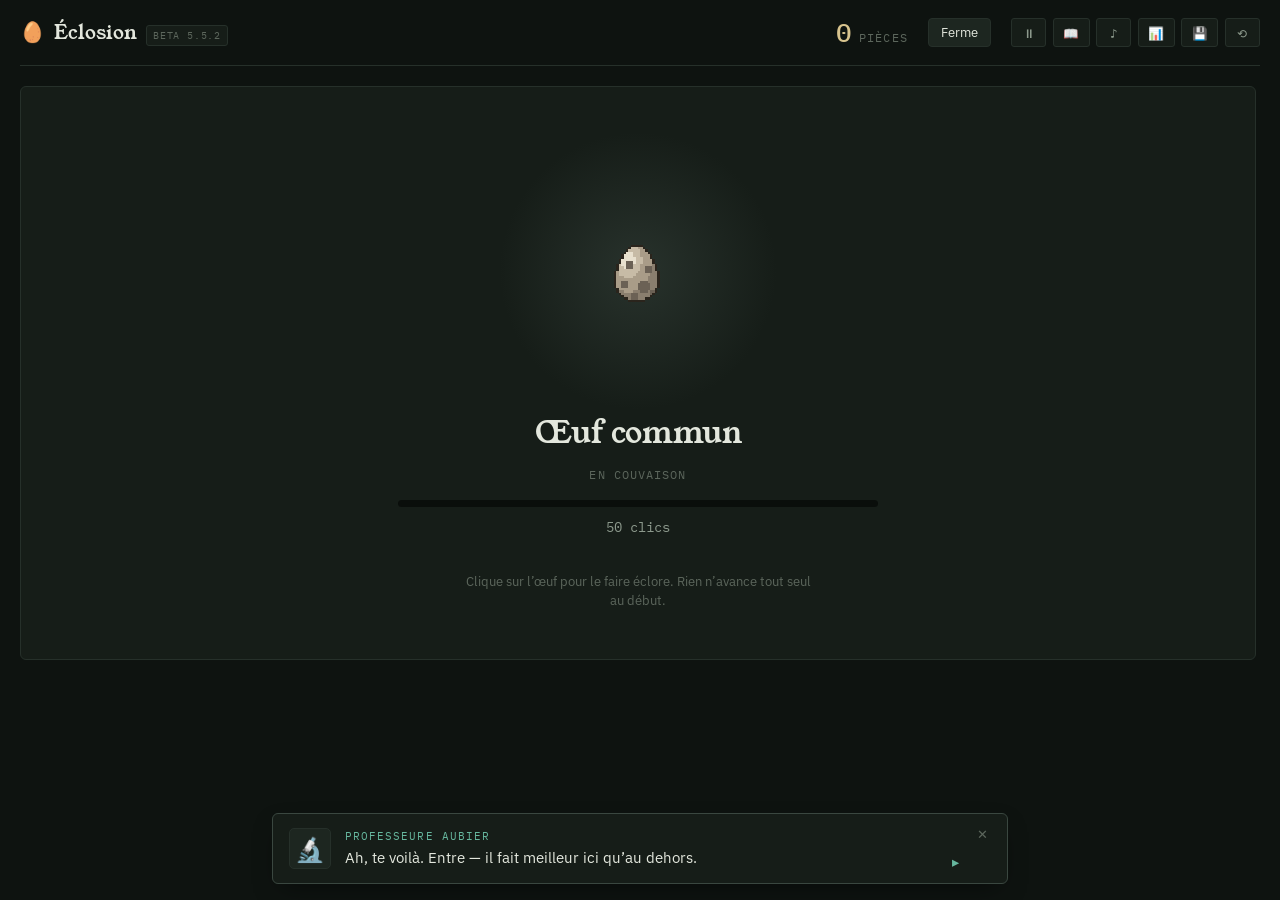
==== commit 4a45f842: "Le marchand et l'editeur de save deviennent de vraies pages pleines — beta 5.5.2 Ce n'etaient pas de" ====
--- a/index.html
+++ b/index.html
@@ -61,24 +61,6 @@
     <button type="button" id="btn-reset" class="tool tool-danger" title="Effacer la partie">⟲</button>
   </div>
 </header>
-
-<!-- L'étal du marchand : une page complète, ouverte par la pastille. Trois échanges imagés, deux
-     prises possibles. Le marchand et les objets sont des émojis en attendant leurs dessins. -->
-<div id="marchand-etal" class="asc marchand" hidden>
-  <div class="asc-box marchand-box" role="dialog" aria-modal="true" aria-labelledby="marchand-titre">
-    <div class="asc-head">
-      <h2 id="marchand-titre"><span class="marchand-emoji" aria-hidden="true">🧞</span> Marchand de sable</h2>
-      <button type="button" class="asc-close" id="marchand-close" title="Fermer">✕</button>
-    </div>
-    <p class="marchand-sous">
-      <span id="marchand-reste-achats"></span>
-      <span class="marchand-sep">·</span>
-      repart dans <span class="marchand-minuteur" id="marchand-minuteur"></span>
-    </p>
-    <div class="marchand-offres" id="marchand-offres"></div>
-    <p class="marchand-pied">Tu ne peux en prendre que deux : la troisième part avec lui.</p>
-  </div>
-</div>
 
 <div id="offline-note" class="offline-note" hidden></div>
 <div id="pause-note" class="pause-note" hidden></div>
@@ -401,6 +383,41 @@
   <div class="recettes-liste" id="recettes-liste"></div>
 </section>
 
+<!-- ── LA PAGE DU MARCHAND DE SABLE ── page pleine, ouverte par la pastille. Un émoji en attendant
+     son dessin ; chaque échange est une carte imagée. -->
+<section id="vue-marchand" class="marchand" hidden aria-label="Marchand de sable">
+  <div class="marchand-tete">
+    <button type="button" class="vue-retour" id="marchand-retour">← Retour</button>
+    <span class="marchand-minuteur" id="marchand-minuteur"></span>
+  </div>
+  <div class="marchand-hero">
+    <span class="marchand-emoji" aria-hidden="true">🧞</span>
+    <h2>Marchand de sable</h2>
+    <p class="marchand-baratin">De passage, les bras chargés. <span id="marchand-reste-achats"></span></p>
+  </div>
+  <div class="marchand-offres" id="marchand-offres"></div>
+  <p class="marchand-pied">Tu ne peux en prendre que deux : la troisième repart avec lui.</p>
+</section>
+
+<!-- ── LA PAGE D'ÉDITION DE SAUVEGARDE ── page pleine (mode dev), un champ par clé du localStorage. -->
+<section id="vue-devsave" class="dev-save" hidden aria-label="Éditeur de sauvegarde">
+  <div class="dev-save-tete">
+    <button type="button" class="vue-retour" id="dev-save-retour">← Retour</button>
+    <h2>💾 Éditeur de sauvegarde</h2>
+  </div>
+  <p class="asc-warn">⚠ « Appliquer » écrit ces champs dans le localStorage et recharge la page.</p>
+  <div class="champ-ajout">
+    <input type="text" id="dev-champ-cle" class="champ-cle-saisie" placeholder="nom du champ" spellcheck="false">
+    <button type="button" class="sav-second" id="dev-champ-ajouter">Ajouter un champ</button>
+  </div>
+  <div id="dev-save-champs" class="dev-save-champs"></div>
+  <p class="sav-resume" id="dev-editeur-etat"></p>
+  <div class="sav-actes">
+    <button type="button" class="sav-second" id="dev-editeur-relire">Relire depuis le jeu</button>
+    <button type="button" class="asc-go" id="dev-editeur-appliquer">Appliquer</button>
+  </div>
+</section>
+
 <!-- L'ascension n'a plus d'écran à elle : le bouton Ascension ouvre la constellation en mode
      saut (voir #vue-ciel et son pied #ciel-asc). On n'y choisit plus de créatures — on y investit
      ses jetons, puis on valide. -->
@@ -502,30 +519,6 @@
   </div>
 </div>
 
-<!-- ── L'ÉDITEUR DE SAUVEGARDE ── un écran à champs, ouvert depuis le panneau développeur -->
-<div id="dev-save-panel" class="asc" hidden>
-  <div class="asc-box dev-save-box" role="dialog" aria-modal="true" aria-labelledby="dev-save-title">
-    <div class="asc-head">
-      <h2 id="dev-save-title">💾 Éditeur de sauvegarde</h2>
-      <button type="button" class="asc-close" id="dev-save-close" title="Fermer">✕</button>
-    </div>
-    <p class="asc-warn">⚠ « Appliquer » écrit ces champs dans le localStorage et recharge la page.</p>
-
-    <div class="champ-ajout">
-      <input type="text" id="dev-champ-cle" class="champ-cle-saisie" placeholder="nom du champ" spellcheck="false">
-      <button type="button" class="sav-second" id="dev-champ-ajouter">Ajouter un champ</button>
-    </div>
-
-    <div id="dev-save-champs" class="dev-save-champs"></div>
-
-    <p class="sav-resume" id="dev-editeur-etat"></p>
-    <div class="sav-actes">
-      <button type="button" class="sav-second" id="dev-editeur-relire">Relire depuis le jeu</button>
-      <button type="button" class="asc-go" id="dev-editeur-appliquer">Appliquer</button>
-    </div>
-  </div>
-</div>
-
 <div id="fx" class="fx" aria-hidden="true"></div>
 
 <script src="constantes.js"></script>
--- a/style.css
+++ b/style.css
@@ -193,36 +193,83 @@
   0%, 100% { box-shadow: 0 0 8px rgba(228, 166, 62, 0.4); }
   50%      { box-shadow: 0 0 16px rgba(228, 166, 62, 0.7); }
 }
-/* La page du marchand — une modale (.asc) bordée d'ambre, avec une carte imagée par échange */
-.marchand-box { border-color: var(--amber); max-width: 34rem; }
-.marchand-emoji { font-size: 1.3rem; }
-.marchand .asc-head h2 { color: var(--amber); display: flex; align-items: center; gap: 0.5rem; }
-.marchand-sous {
-  margin: 0 0 0.4rem; font-family: var(--f-num); font-size: 0.78rem; color: var(--soft);
-  font-variant-numeric: tabular-nums;
-}
-.marchand-sep { opacity: 0.5; margin: 0 0.35rem; }
-.marchand-minuteur { color: var(--amber); }
-.marchand-offres { display: flex; flex-direction: column; gap: 0.6rem; margin-top: 0.4rem; }
+/* ── LA PAGE DU MARCHAND ── page pleine, chaleureuse : un héros doré, puis des cartes d'échange.
+   Une nappe ambrée en fond dit « on est chez le marchand », pas dans la ferme. */
+.marchand {
+  display: flex; flex-direction: column; gap: 1.2rem; min-height: 0; overflow-y: auto;
+  padding: 1rem clamp(1rem, 5vw, 3rem) 2rem;
+  background:
+    radial-gradient(120% 60% at 50% -10%, rgba(228, 166, 62, 0.14), transparent 70%),
+    var(--ground);
+}
+.marchand-tete { display: flex; justify-content: space-between; align-items: center; }
+.vue-retour {
+  font-family: var(--f-ui); font-size: 0.82rem; color: var(--soft);
+  background: none; border: 1px solid var(--rule); border-radius: 4px;
+  padding: 0.35rem 0.7rem; cursor: pointer;
+}
+.vue-retour:hover { color: var(--ink); border-color: var(--rule-hi); }
+.marchand-minuteur {
+  font-family: var(--f-num); font-size: 0.8rem; color: var(--amber);
+  font-variant-numeric: tabular-nums; white-space: nowrap;
+}
+.marchand-hero { text-align: center; }
+.marchand-emoji {
+  font-size: 3.6rem; line-height: 1; display: inline-block;
+  filter: drop-shadow(0 0 18px rgba(228, 166, 62, 0.55));
+  animation: marchand-flotte 3.5s ease-in-out infinite;
+}
+@keyframes marchand-flotte { 0%, 100% { transform: translateY(0); } 50% { transform: translateY(-6px); } }
+.marchand-hero h2 {
+  font-family: var(--f-name); font-weight: 400; font-size: 1.7rem; color: var(--amber);
+  margin: 0.4rem 0 0.2rem;
+}
+.marchand-baratin { margin: 0; font-size: 0.85rem; color: var(--soft); }
+
+.marchand-offres {
+  display: grid; gap: 1rem; align-items: stretch;
+  grid-template-columns: repeat(auto-fit, minmax(15rem, 1fr));
+  max-width: 52rem; width: 100%; margin: 0 auto;
+}
 .marchand-offre {
-  display: grid; grid-template-columns: 1fr auto 1fr; align-items: center; gap: 0.6rem;
-  background: var(--sunken); border: 1px solid var(--rule); border-radius: 6px;
-  padding: 0.7rem 1rem; cursor: pointer;
-}
-.marchand-offre:hover:not(:disabled) { border-color: var(--amber); }
-.marchand-offre:disabled { opacity: 0.4; cursor: default; }
-.marchand-offre.pris { opacity: 0.5; }
-.echange-cote { display: flex; align-items: center; gap: 0.45rem; }
-.echange-cote.paie  { justify-content: flex-end; color: var(--soft); }
-.echange-cote.gagne { justify-content: flex-start; color: var(--ink); font-weight: 600; }
-.echange-icone { font-size: 1.5rem; line-height: 1; }
-.echange-montant { font-family: var(--f-num); font-size: 1rem; font-variant-numeric: tabular-nums; }
-.echange-fleche { font-size: 1.2rem; color: var(--amber); }
-.marchand-pied { margin: 0.9rem 0 0; font-size: 0.72rem; color: var(--faint); font-style: italic; }
-
-/* L'éditeur de sauvegarde — un champ par clé : nom, valeur éditable, retrait */
-.dev-save-box { max-width: 40rem; }
-.champ-ajout { display: flex; gap: 0.5rem; margin: 0.6rem 0; }
+  display: flex; flex-direction: column; align-items: center; gap: 0.8rem;
+  background: linear-gradient(180deg, var(--raised), var(--surface));
+  border: 1px solid var(--rule); border-radius: 10px; padding: 1.1rem 1rem;
+  cursor: pointer; transition: transform 0.12s ease, border-color 0.12s ease, box-shadow 0.12s ease;
+}
+.marchand-offre:hover:not(:disabled) {
+  border-color: var(--amber); transform: translateY(-3px);
+  box-shadow: 0 8px 22px rgba(0, 0, 0, 0.35), 0 0 0 1px rgba(228, 166, 62, 0.35);
+}
+.marchand-offre:disabled { opacity: 0.45; cursor: default; }
+.marchand-offre.pris { opacity: 0.55; }
+.offre-titre {
+  display: flex; align-items: center; gap: 0.4rem;
+  font-family: var(--f-name); font-size: 0.95rem; color: var(--ink);
+}
+.offre-badge { font-size: 1.3rem; line-height: 1; }
+.offre-troc { display: flex; align-items: center; gap: 0.7rem; }
+.echange-cote { display: flex; flex-direction: column; align-items: center; gap: 0.15rem; }
+.echange-cote.paie  { color: var(--soft); }
+.echange-cote.gagne { color: var(--amber); }
+.echange-icone { font-size: 1.9rem; line-height: 1; }
+.echange-montant { font-family: var(--f-num); font-size: 0.95rem; font-variant-numeric: tabular-nums; }
+.echange-fleche { font-size: 1.3rem; color: var(--amber); opacity: 0.8; }
+.offre-etat {
+  font-family: var(--f-ui); font-size: 0.78rem; letter-spacing: 0.04em; color: var(--amber);
+  border-top: 1px solid var(--rule); padding-top: 0.6rem; width: 100%; text-align: center;
+}
+.marchand-offre:disabled .offre-etat { color: var(--faint); }
+.marchand-pied { margin: 0; text-align: center; font-size: 0.75rem; color: var(--faint); font-style: italic; }
+
+/* ── LA PAGE D'ÉDITION DE SAUVEGARDE ── page pleine, un champ par clé */
+.dev-save {
+  display: flex; flex-direction: column; gap: 0.7rem; min-height: 0; overflow-y: auto;
+  padding: 1rem clamp(1rem, 5vw, 3rem) 2rem;
+}
+.dev-save-tete { display: flex; align-items: center; gap: 1rem; }
+.dev-save-tete h2 { font-family: var(--f-name); font-weight: 400; font-size: 1.3rem; color: var(--ink); margin: 0; }
+.champ-ajout { display: flex; gap: 0.5rem; }
 .champ-cle-saisie {
   flex: 1; font-family: var(--f-num); font-size: 0.85rem; color: var(--ink);
   background: var(--sunken); border: 1px solid var(--rule); border-radius: 4px; padding: 0.4rem 0.6rem;
@@ -396,18 +443,18 @@
    L'encyclopédie prend toute la largeur : elle n'a jamais eu sa place dans une colonne de
    vingt et un rem. La ferme disparaît alors entièrement — pas de demi-écran partagé, on
    regarde une chose à la fois. */
-body.vue-dex {
+body.vue-dex, body.vue-forge, body.vue-ciel, body.vue-recettes,
+body.vue-marchand, body.vue-devsave {
   grid-template-columns: minmax(0, 1fr);
   grid-template-areas: "top" "note" "main";
 }
-body.vue-forge, body.vue-ciel {
-  grid-template-columns: minmax(0, 1fr);
-  grid-template-areas: "top" "note" "main";
-}
 body.vue-dex .stage-col, body.vue-dex .side, body.vue-dex .dial,
 body.vue-forge .stage-col, body.vue-forge .side, body.vue-forge .dial,
-body.vue-ciel .stage-col, body.vue-ciel .side, body.vue-ciel .dial { display: none; }
-#vue-dex, #vue-forge, #vue-ciel { grid-area: main; }
+body.vue-ciel .stage-col, body.vue-ciel .side, body.vue-ciel .dial,
+body.vue-recettes .stage-col, body.vue-recettes .side, body.vue-recettes .dial,
+body.vue-marchand .stage-col, body.vue-marchand .side, body.vue-marchand .dial,
+body.vue-devsave .stage-col, body.vue-devsave .side, body.vue-devsave .dial { display: none; }
+#vue-dex, #vue-forge, #vue-ciel, #vue-recettes, #vue-marchand, #vue-devsave { grid-area: main; }
 
 .onglets { display: flex; gap: 3px; }
 .onglet {
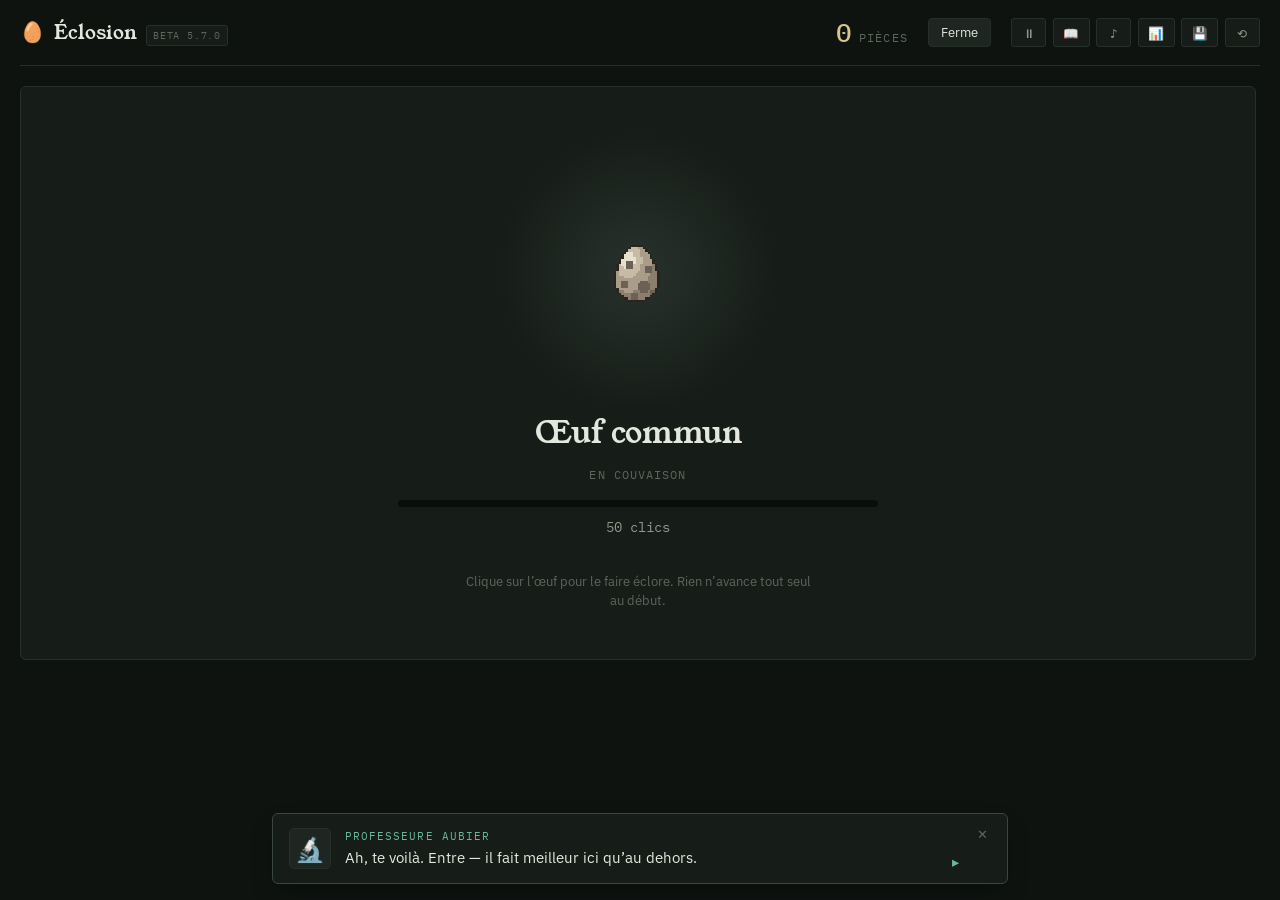
==== commit e2768914: "Un seul barème pour tous les œufs — beta 5.7.0 Un niveau coûte (niveau max de l'âge + n) clics, et l" ====
--- a/index.html
+++ b/index.html
@@ -270,11 +270,6 @@
     <div class="config" id="cfg-marchand" hidden>
       <p class="config-step"><span class="step-n">3</span> Le marchand vend</p>
       <div class="cond" id="reg-vente"></div>
-
-      <div class="cond-bloc" id="cond-taille" hidden>
-        <div class="cond" id="reg-taille"></div>
-      </div>
-
     </div>
   </section>
 
--- a/style.css
+++ b/style.css
@@ -1064,10 +1064,9 @@
    Seize menus déroulants sont devenus seize rangées de pastilles, comme le tri de l'enclos.
    Un menu cache ses options ; un segment les montre toutes, et le choix avec.
 
-   LE PRIX PASSE SOUS LE SEGMENT. « Mûres à l'âge adulte — 6 000 » ne tient pas sur une
+   LE PRIX PASSE SOUS LE SEGMENT. « Mûres à l'âge adulte — 1 000 » ne tient pas sur une
    pastille : le chiffre s'écrit dessous, pour le seul choix actif. */
 .cond { display: flex; flex-direction: column; gap: 0.55rem; }
-.cond-bloc { margin-top: 0.7rem; }
 .cond-ligne { display: flex; flex-direction: column; gap: 0.2rem; }
 .cond-mot {
   font-family: var(--f-num); font-size: 0.68rem; letter-spacing: 0.09em;
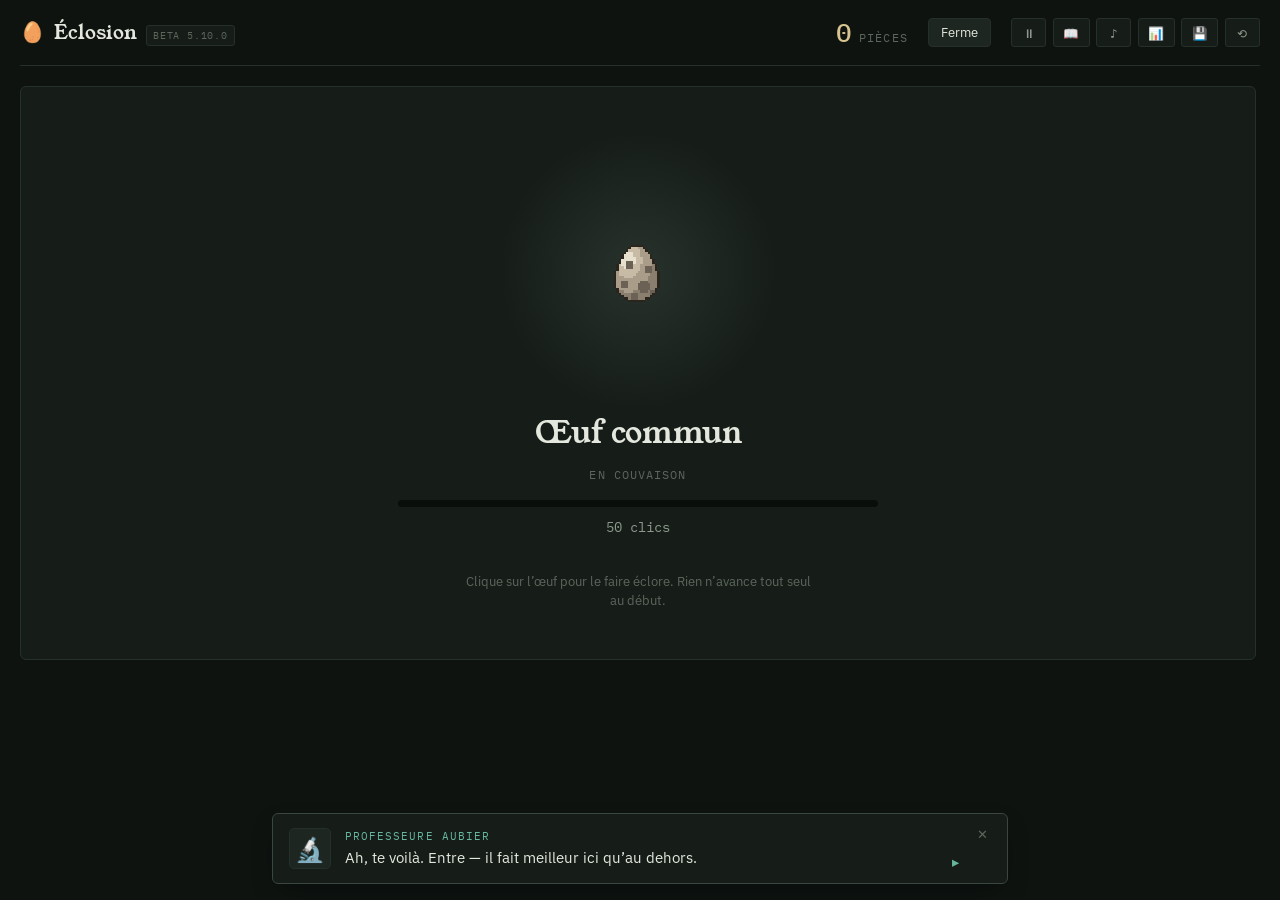
==== commit d39882b4: "La pension se clique — beta 5.10.0" ====
--- a/index.html
+++ b/index.html
@@ -38,6 +38,7 @@
        n'ont jamais eu leur place dans une colonne de vingt et un rem. -->
   <nav class="onglets" aria-label="Vues">
     <button type="button" class="onglet" data-vue="ferme" aria-pressed="true">Ferme</button>
+    <button type="button" class="onglet" data-vue="pension" aria-pressed="false" hidden>Pension</button>
     <button type="button" class="onglet" data-vue="dex" aria-pressed="false">Encyclopédie</button>
     <button type="button" class="onglet" data-vue="forge" aria-pressed="false" hidden>Forge</button>
     <button type="button" class="onglet" data-vue="ciel" aria-pressed="false" hidden>Constellation</button>
@@ -162,7 +163,7 @@
 
     <div class="strip-groupe">
       <div class="strip-titre">
-        <h2>Couvaison</h2>
+        <h2 id="titre-incub">Couvaison</h2>
         <span id="compte-incub"></span>
         <!-- IL VIT SUR LA BANDE DE COUVAISON, pas dans la boutique : c'est l'ordre de la FILE
              qu'il règle — lequel des œufs en réserve part le premier quand une case se libère.
@@ -177,6 +178,8 @@
         </div>
       </div>
       <div class="strip" id="strip-incub"></div>
+      <!-- LA BANDE DES COUPLES, qui remplace celle des incubateurs dans l'onglet de la pension. -->
+      <div class="strip" id="strip-couples" hidden></div>
     </div>
 
     <p class="strip-meta" id="strip-meta" hidden></p>
--- a/style.css
+++ b/style.css
@@ -822,6 +822,8 @@
 .thumb:focus-visible { outline: 2px solid var(--accent); outline-offset: 2px; }
 .thumb-glyph { font-size: 1.5rem; line-height: 1; }
 .thumb.empty .thumb-glyph { opacity: 0.3; }
+/* deux parents dans une vignette faite pour un : plus petits, pour tenir côte à côte */
+.thumb-couple .thumb-glyph { font-size: 1.1rem; white-space: nowrap; }
 /* « flex: none » sur les deux jauges : masquer son débordement rend un élément
    compressible jusqu'à zéro, et une jauge de 7 px disparaît sans laisser de trace. */
 .thumb-bar {
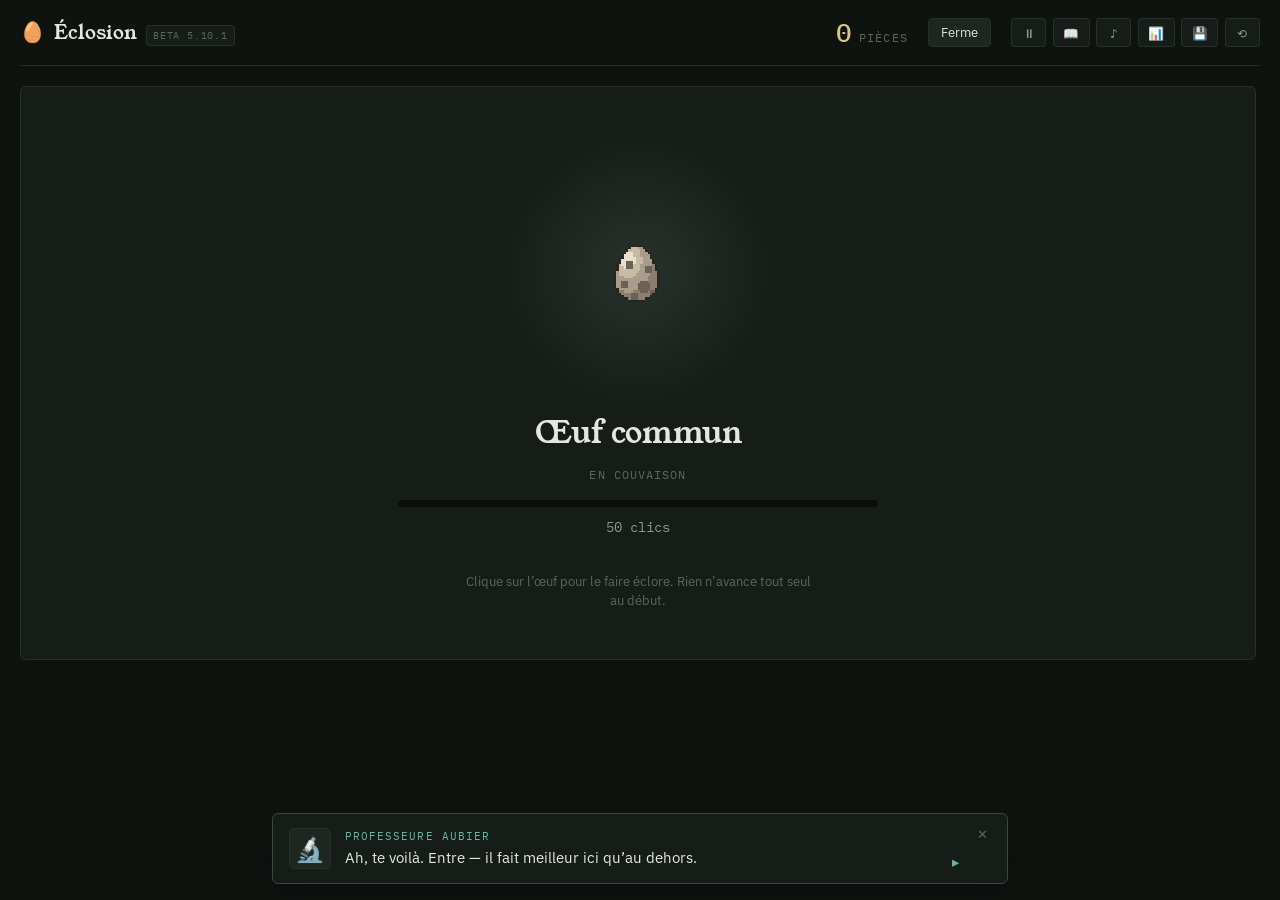
==== commit 18f7313b: "La pension cache les enclos, et l'écran n'explique plus la part de la main — beta 5.10.1" ====
--- a/index.html
+++ b/index.html
@@ -145,7 +145,7 @@
   </section>
 
   <section class="strip-wrap" aria-label="Tes œufs et tes créatures">
-    <div class="strip-groupe">
+    <div class="strip-groupe" id="groupe-pen">
       <div class="strip-titre">
         <h2>Enclos</h2>
         <span id="compte-pen"></span>
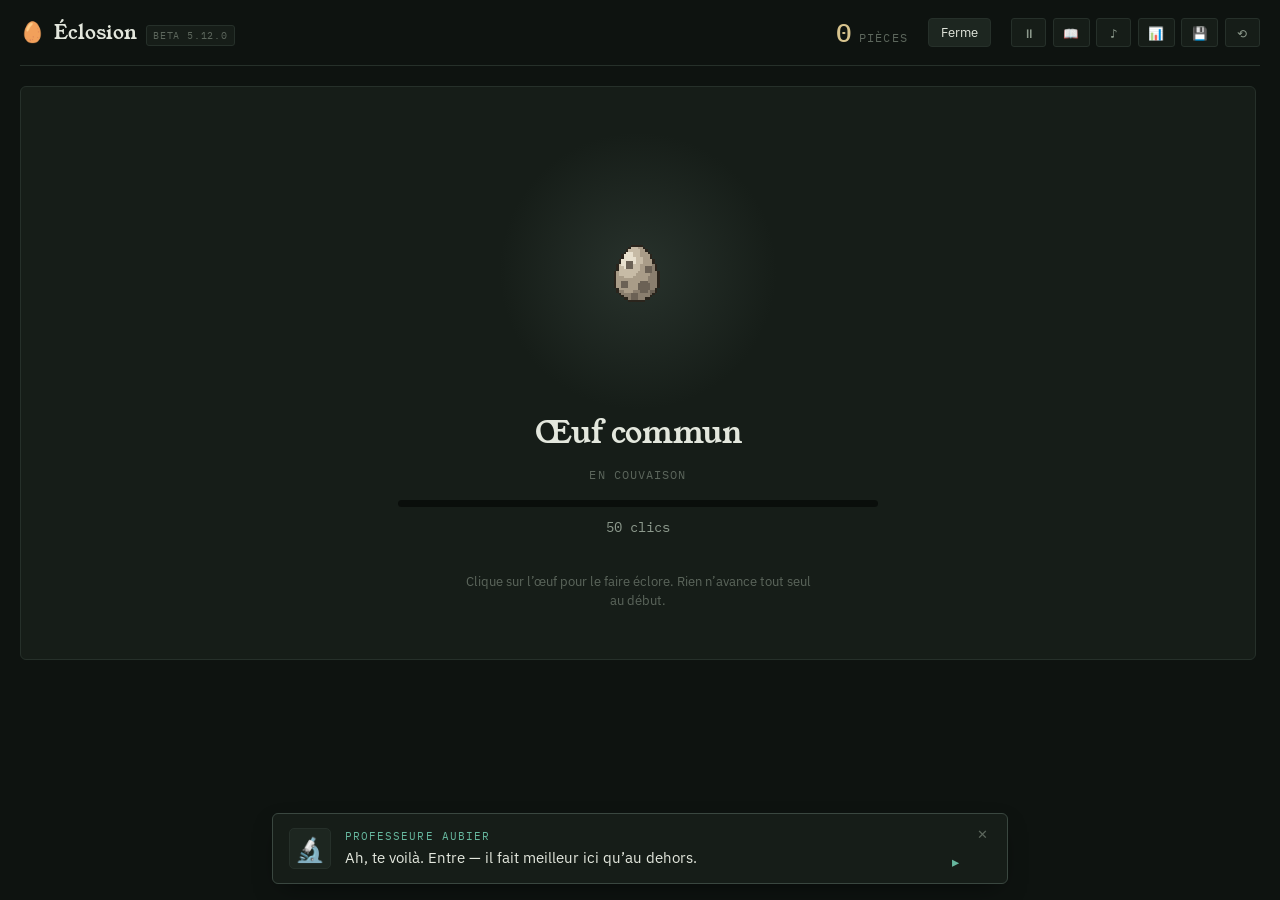
==== commit 6c5d230d: "Un onglet de recettes par créature dans l'encyclopédie — beta 5.12.0" ====
--- a/index.html
+++ b/index.html
@@ -290,6 +290,12 @@
   </div>
   <div class="dex-fiche">
     <h2 id="ency-title"></h2>
+    <!-- LA FICHE A DEUX ONGLETS : la créature, et ses recettes. Ils n'existent que pour une
+         lignée rencontrée — une silhouette n'a rien de plus à dire. -->
+    <div class="ency-onglets" id="ency-onglets" role="group" aria-label="Ce que montre la fiche" hidden>
+      <button type="button" class="dex-filtre ency-onglet actif" data-ency="fiche" aria-pressed="true">fiche</button>
+      <button type="button" class="dex-filtre ency-onglet" data-ency="recettes" aria-pressed="false">recettes</button>
+    </div>
     <p class="sav-dit" id="ency-dit"></p>
     <div class="ency" id="ency"></div>
   </div>
--- a/style.css
+++ b/style.css
@@ -1863,6 +1863,13 @@
   font-family: var(--f-num); font-style: normal; font-size: 0.68rem;
   color: var(--soft); font-variant-numeric: tabular-nums; white-space: nowrap;
 }
+/* une recette — le couple qui donne autre chose que ses deux lignées — se marque d'or */
+.ency-couple.recette { border-left-color: var(--coin); }
+.ency-marque {
+  font-family: var(--f-num); font-size: 0.58rem; letter-spacing: 0.06em;
+  text-transform: uppercase; color: var(--coin); margin-left: 0.4rem;
+}
+.ency-onglets { display: flex; gap: 3px; margin: 0.3rem 0 0.25rem; }
 
 /* ── LA PENSION ──────────────────────────────────────────────────
    Elle emprunte tout à l'album, et délibérément : les deux écrans font le même geste — prendre
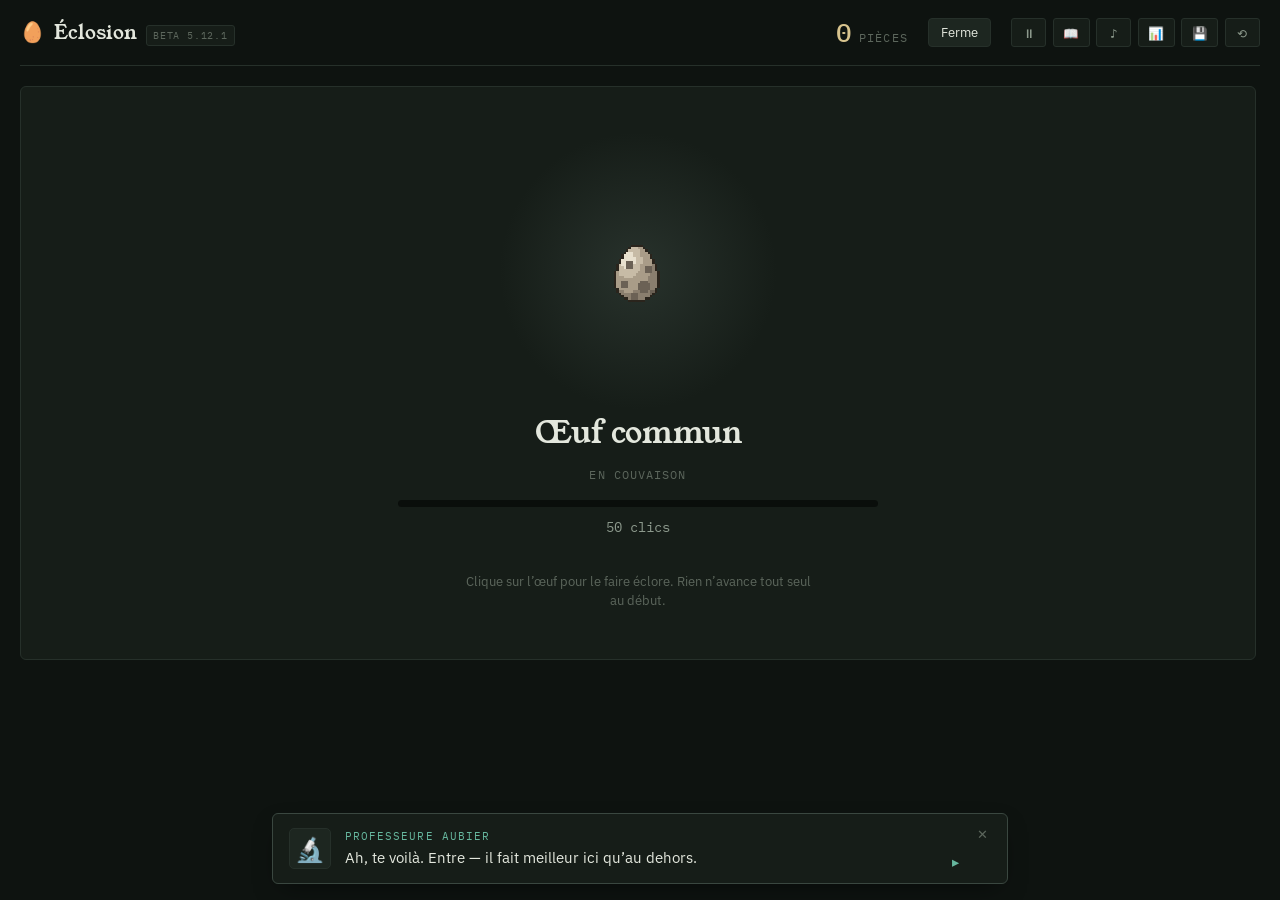
==== commit ffe3a010: "Le carnet des recettes se fond dans l'encyclopédie — beta 5.12.1" ====
--- a/index.html
+++ b/index.html
@@ -42,7 +42,6 @@
     <button type="button" class="onglet" data-vue="dex" aria-pressed="false">Encyclopédie</button>
     <button type="button" class="onglet" data-vue="forge" aria-pressed="false" hidden>Forge</button>
     <button type="button" class="onglet" data-vue="ciel" aria-pressed="false" hidden>Constellation</button>
-    <button type="button" class="onglet" data-vue="recettes" aria-pressed="false" hidden>Recettes</button>
   </nav>
 
   <button type="button" id="btn-asc" class="asc-call" hidden>Ascension</button>
@@ -375,18 +374,6 @@
   </div>
 </section>
 
-<!-- LE CARNET DES RECETTES, en pleine page. Il n'apparaît qu'avec la première recette apprise,
-     et ne montre que les acquises — jamais un total ni une case vide, qui trahiraient qu'il en
-     reste. Chaque entrée dit le couple et les chances ; la créature au bout ne se montre que si
-     on l'a déjà découverte. -->
-<section id="vue-recettes" class="recettes" hidden aria-label="Carnet des recettes">
-  <div class="recettes-tete">
-    <h2>Le carnet des recettes</h2>
-    <p class="recettes-dit" id="recettes-dit"></p>
-  </div>
-  <div class="recettes-liste" id="recettes-liste"></div>
-</section>
-
 <!-- ── LA PAGE DU MARCHAND DE SABLE ── page pleine, ouverte par la pastille. Un émoji en attendant
      son dessin ; chaque échange est une carte imagée. -->
 <section id="vue-marchand" class="marchand" hidden aria-label="Marchand de sable">
--- a/style.css
+++ b/style.css
@@ -443,7 +443,7 @@
    L'encyclopédie prend toute la largeur : elle n'a jamais eu sa place dans une colonne de
    vingt et un rem. La ferme disparaît alors entièrement — pas de demi-écran partagé, on
    regarde une chose à la fois. */
-body.vue-dex, body.vue-forge, body.vue-ciel, body.vue-recettes,
+body.vue-dex, body.vue-forge, body.vue-ciel,
 body.vue-marchand, body.vue-devsave {
   grid-template-columns: minmax(0, 1fr);
   grid-template-areas: "top" "note" "main";
@@ -451,10 +451,9 @@
 body.vue-dex .stage-col, body.vue-dex .side, body.vue-dex .dial,
 body.vue-forge .stage-col, body.vue-forge .side, body.vue-forge .dial,
 body.vue-ciel .stage-col, body.vue-ciel .side, body.vue-ciel .dial,
-body.vue-recettes .stage-col, body.vue-recettes .side, body.vue-recettes .dial,
 body.vue-marchand .stage-col, body.vue-marchand .side, body.vue-marchand .dial,
 body.vue-devsave .stage-col, body.vue-devsave .side, body.vue-devsave .dial { display: none; }
-#vue-dex, #vue-forge, #vue-ciel, #vue-recettes, #vue-marchand, #vue-devsave { grid-area: main; }
+#vue-dex, #vue-forge, #vue-ciel, #vue-marchand, #vue-devsave { grid-area: main; }
 
 .onglets { display: flex; gap: 3px; }
 .onglet {
@@ -1498,40 +1497,6 @@
   .forge-in .carte, .forge-out .carte { width: 5.5rem; }
 }
 
-/* ── LE CARNET DES RECETTES ────────────────────────────────────────────────────
-   Une liste d'entrées, chacune : le couple à gauche, la flèche, ce qu'il donne, et les chances.
-   L'entrée d'une créature non découverte garde sa place mais tait son nom et son glyphe. */
-.recettes { display: flex; flex-direction: column; gap: 0.8rem; min-height: 0; }
-.recettes-tete h2 {
-  font-family: var(--f-name); font-weight: 400; font-size: 1.15rem; color: var(--ink); margin: 0;
-}
-.recettes-dit { margin: 0.2rem 0 0; max-width: 46rem; color: var(--soft); font-size: 0.82rem; line-height: 1.5; }
-.recettes-liste { display: flex; flex-direction: column; gap: 0.5rem; overflow-y: auto; }
-.recette {
-  display: flex; align-items: center; gap: 0.7rem; flex-wrap: wrap;
-  background: var(--surface); border: 1px solid var(--rule); border-radius: 6px;
-  padding: 0.6rem 0.9rem;
-}
-.recette-couple { display: flex; align-items: center; gap: 0.5rem; }
-.recette-parent { display: flex; align-items: center; gap: 0.35rem; }
-.recette-glyphe { font-size: 1.3rem; line-height: 1; }
-.recette-nom { font-family: var(--f-ui); font-size: 0.85rem; color: var(--ink); }
-.recette-x { color: var(--faint); }
-.recette-fleche { color: var(--soft); font-size: 1.2rem; }
-/* ce qu'il donne : mis en avant d'un liseré discret, pour que l'œil aille au bout de la recette */
-.recette-donne .recette-nom { color: var(--accent); }
-/* non découverte : le glyphe et le nom se taisent, la place reste */
-.recette-donne.inconnue .recette-glyphe { color: var(--faint); }
-.recette-donne.inconnue .recette-nom { color: var(--faint); font-style: italic; }
-.recette-chances {
-  margin-left: auto; display: flex; gap: 0.9rem;
-  font-family: var(--f-num); font-size: 0.8rem; color: var(--soft);
-  font-variant-numeric: tabular-nums;
-}
-@media (max-width: 40rem) {
-  .recette-chances { margin-left: 0; width: 100%; }
-}
-
 /* ── UNE CARTE RESSEMBLE À UNE CARTE ──────────────────────────────────────────
    Un cadre en trois quarts, une zone d'illustration séparée du texte par une règle, et la
    rareté dite trois fois : un bandeau en haut, un halo derrière la bête, le mot en bas. Trois
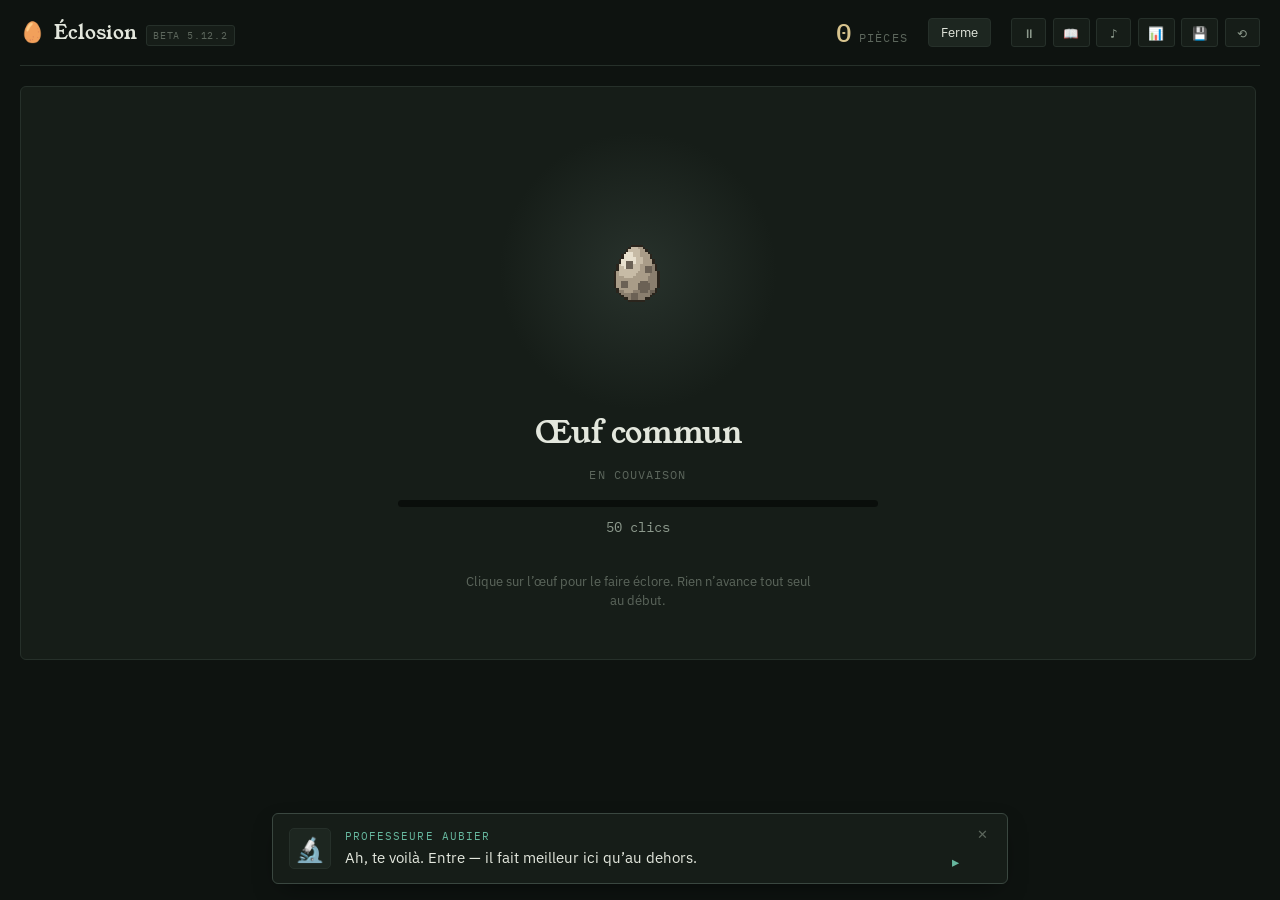
==== commit 728ee3cf: "Les recettes en pleine page dans l'encyclopédie, la forge dès la première poussière — beta 5.12.2" ====
--- a/index.html
+++ b/index.html
@@ -282,19 +282,20 @@
 <section id="vue-dex" class="dex" hidden aria-label="Encyclopédie">
   <div class="dex-liste">
     <div class="dex-tete">
+      <!-- DEUX ONGLETS SECONDAIRES : les créatures, et les recettes, en pleine page. Le second
+           n'existe qu'avec la pension : avant le nid, aucun couple ne pond. -->
+      <div class="dex-onglets" id="dex-onglets" role="group" aria-label="Ce que montre l'encyclopédie" hidden>
+        <button type="button" class="dex-filtre dex-onglet actif" data-dex="creatures" aria-pressed="true">créatures</button>
+        <button type="button" class="dex-filtre dex-onglet" data-dex="recettes" aria-pressed="false">recettes</button>
+      </div>
       <span class="dex-meta" id="coll-meta"></span>
       <div class="dex-filtres" id="dex-filtres"></div>
     </div>
     <div class="collection" id="collection"></div>
+    <div class="dex-recettes" id="dex-recettes" hidden></div>
   </div>
   <div class="dex-fiche">
     <h2 id="ency-title"></h2>
-    <!-- LA FICHE A DEUX ONGLETS : la créature, et ses recettes. Ils n'existent que pour une
-         lignée rencontrée — une silhouette n'a rien de plus à dire. -->
-    <div class="ency-onglets" id="ency-onglets" role="group" aria-label="Ce que montre la fiche" hidden>
-      <button type="button" class="dex-filtre ency-onglet actif" data-ency="fiche" aria-pressed="true">fiche</button>
-      <button type="button" class="dex-filtre ency-onglet" data-ency="recettes" aria-pressed="false">recettes</button>
-    </div>
     <p class="sav-dit" id="ency-dit"></p>
     <div class="ency" id="ency"></div>
   </div>
--- a/style.css
+++ b/style.css
@@ -1722,6 +1722,25 @@
   font-variant-numeric: tabular-nums;
 }
 .dex-filtres { display: flex; flex-wrap: wrap; gap: 3px; margin-left: auto; }
+.dex-onglets { display: flex; gap: 3px; }
+
+/* ── LES RECETTES, EN PLEINE PAGE ── la fiche s'efface et la liste prend toute la largeur ;
+   un bloc par créature, en colonnes qui se remplissent selon la place. */
+.dex.mode-recettes { grid-template-columns: minmax(0, 1fr); }
+.dex.mode-recettes .dex-fiche { display: none; }
+.dex-recettes {
+  overflow-y: auto; min-height: 0; padding-top: 0.5rem;
+  display: grid; grid-template-columns: repeat(auto-fill, minmax(min(100%, 19rem), 1fr));
+  gap: 0.7rem 1rem; align-content: start;
+}
+.recettes-large { grid-column: 1 / -1; }
+.recettes-bloc { border-top: 2px solid var(--rar, var(--rule)); padding-top: 0.35rem; }
+.recettes-nom {
+  display: flex; align-items: center; gap: 0.4rem; margin: 0 0 0.35rem;
+  font-family: var(--f-name); font-size: 0.9rem; color: var(--ink);
+}
+.recettes-nom b { font-weight: 400; }
+.recettes-glyphe { font-size: 1.2rem; line-height: 1; }
 .dex-filtre {
   font-family: var(--f-num); font-size: 0.66rem; letter-spacing: 0.04em;
   background: none; color: var(--faint);
@@ -1834,7 +1853,6 @@
   font-family: var(--f-num); font-size: 0.58rem; letter-spacing: 0.06em;
   text-transform: uppercase; color: var(--coin); margin-left: 0.4rem;
 }
-.ency-onglets { display: flex; gap: 3px; margin: 0.3rem 0 0.25rem; }
 
 /* ── LA PENSION ──────────────────────────────────────────────────
    Elle emprunte tout à l'album, et délibérément : les deux écrans font le même geste — prendre
